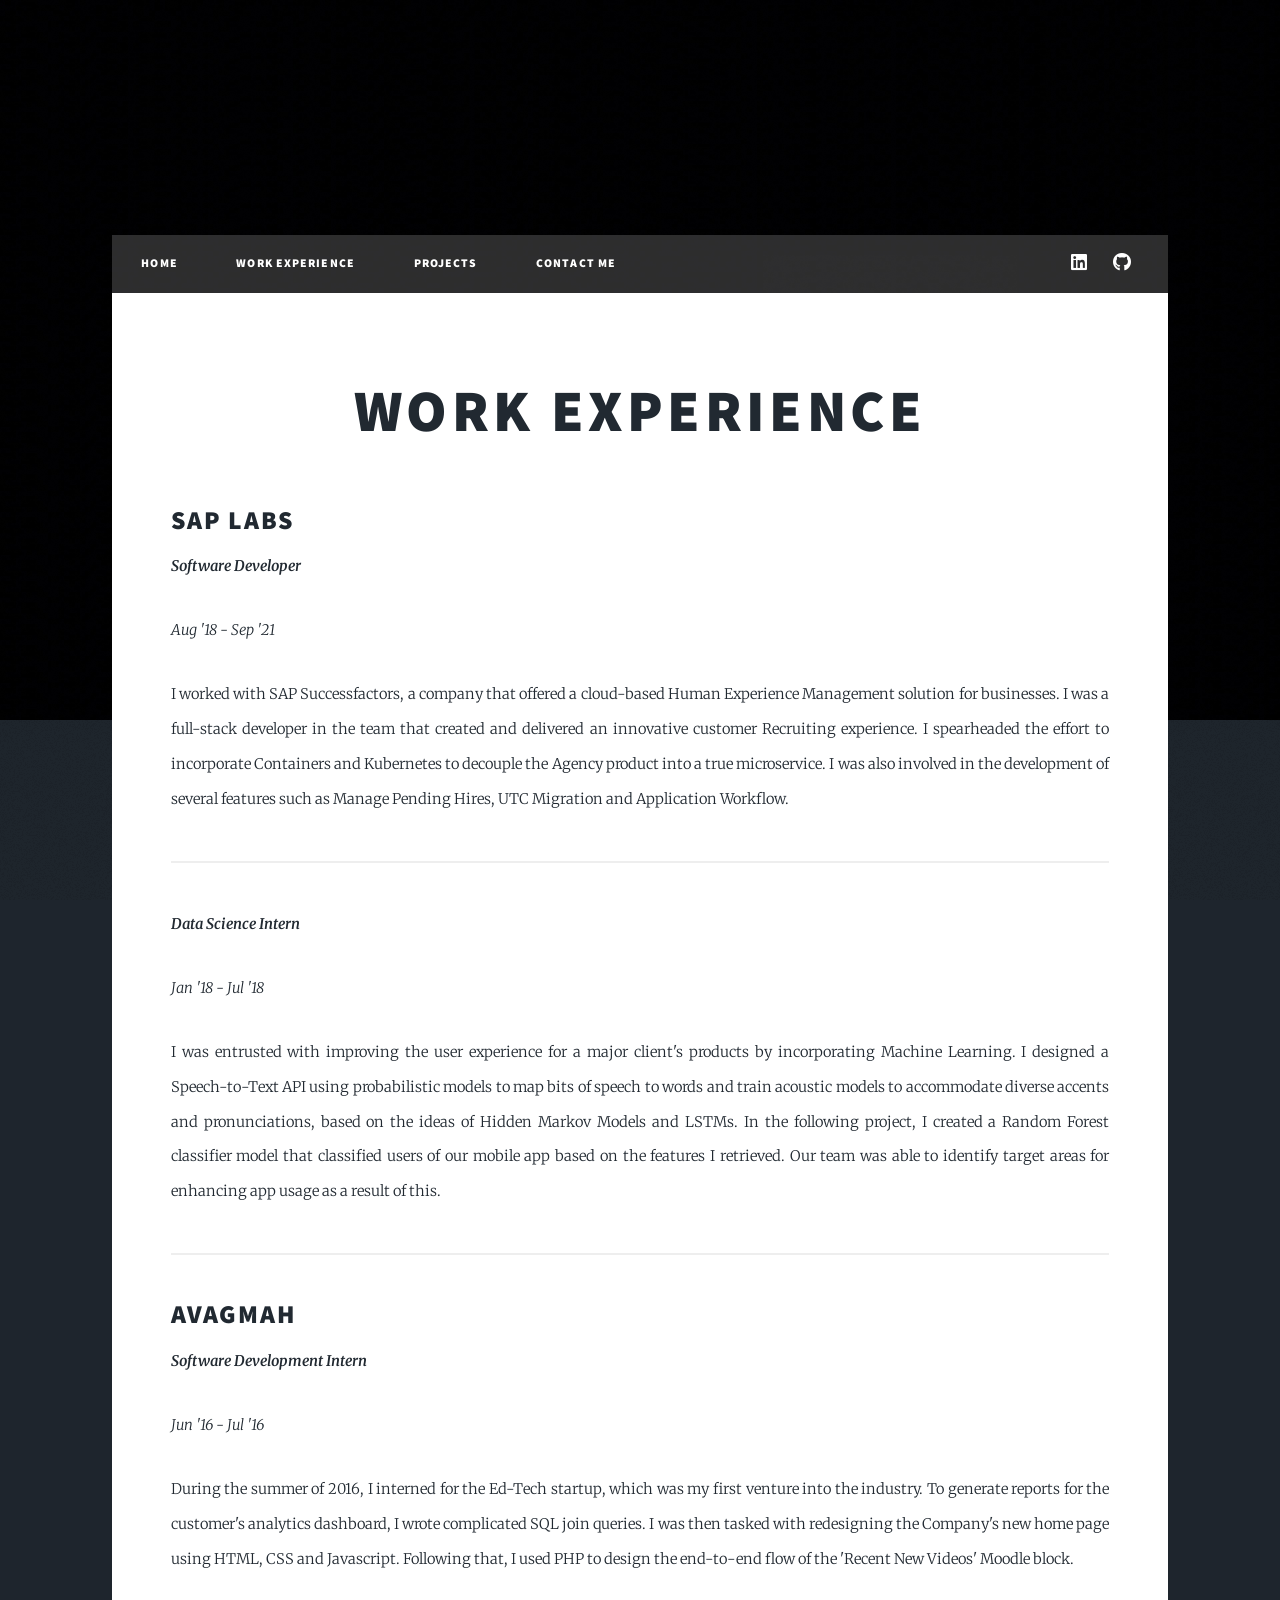
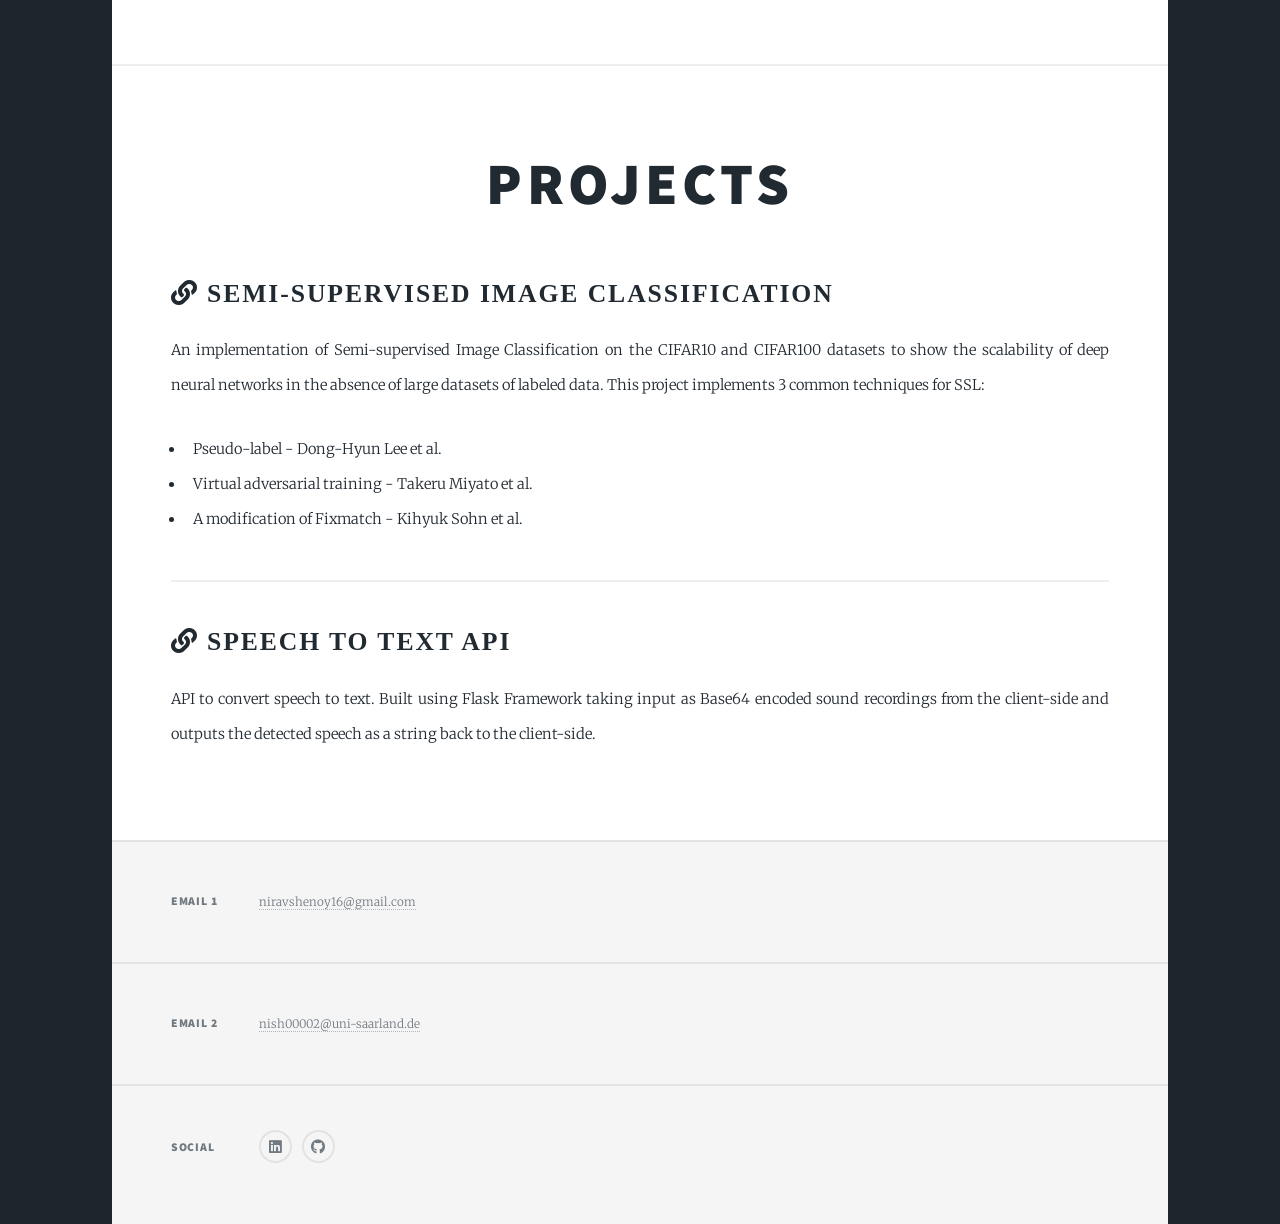
==== workandprojects.html @ 29767573 "Update workandprojects.html" ====
<!DOCTYPE HTML>
<!--
	Massively by HTML5 UP
	html5up.net | @ajlkn
	Free for personal and commercial use under the CCA 3.0 license (html5up.net/license)
-->
<html>
	<head>
		<title>Nirav Shenoy - My Projects</title>
		<meta charset="utf-8" />
		<meta name="viewport" content="width=device-width, initial-scale=1, user-scalable=no" />
		<link rel="stylesheet" href="assets/css/main.css" />
		<noscript><link rel="stylesheet" href="assets/css/noscript.css" /></noscript>
	</head>
	<body class="is-preload">

		<!-- Wrapper -->
		<div id="wrapper" class="fade-in">

			<!-- Header -->
				<header id="header">
					<!-- <a href="index.html" class="logo"></a> -->
				</header>

			<!-- Nav -->
				<nav id="nav">
					<ul class="links">
						<li><a href="index.html">Home</a></li>
						<li><a href="#workex" class="scrolly">Work Experience</a></li>
						<li><a href="#projects" class="scrolly">Projects</a></li>
						<li><a href="#footer" class="scrolly">Contact Me</a></li>
					</ul>
					<ul class="icons">
						<li><a href="https://www.linkedin.com/in/niravshenoy" class="icon brands fa-linkedin"><span class="label">Instagram</span></a></li>
						<li><a href="https://github.com/niravShenoy" class="icon brands fa-github"><span class="label">GitHub</span></a></li>
					</ul>
				</nav>

				<!-- Main -->
				<div id="main">

					<!-- Featured Post -->
						<article class="post" id="workex">
							<header class="major">
								<h1>Work Experience</h1>
							</header>
							<header>
								<h2><a href="https://www.sap.com/about.html" class="scrolly">SAP Labs</a></h2>
								<p><b>Software Developer</b></p>
								<p>Aug '18 - Sep '21</p>
							</header>
							<p>I worked with SAP Successfactors, a company that offered a cloud-based Human Experience Management solution for businesses. 
								I was a full-stack developer in the team that created and delivered an innovative customer Recruiting experience. 
								I spearheaded the effort to incorporate Containers and Kubernetes to decouple the Agency product into a true microservice. 
								I was also involved in the development of several features such as Manage Pending Hires, UTC Migration and Application Workflow.
							</p>
							<hr/>
							<header>
								<!-- <h2>SAP Labs</h2> -->
								<p><b>Data Science Intern</b></p>
								<p>Jan '18 - Jul '18</p>
							</header>
							<p>I was entrusted with improving the user experience for a major client's products by incorporating Machine Learning. 
								I designed a Speech-to-Text API using probabilistic models to map bits of speech to words and train acoustic models to accommodate diverse accents and pronunciations, based on the ideas of Hidden Markov Models and LSTMs. 
								In the following project, I created a Random Forest classifier model that classified users of our mobile app based on the features I retrieved. 
								Our team was able to identify target areas for enhancing app usage as a result of this.</p>
							<hr/>
							<header>
								<h2>Avagmah</h2>
								<p><b>Software Development Intern</b></p>
								<p>Jun '16 - Jul '16</p>
							</header>
							<p>During the summer of 2016, I interned for the Ed-Tech startup, which was my first venture into the industry. 
								To generate reports for the customer's analytics dashboard, I wrote complicated SQL join queries. 
								I was then tasked with redesigning the Company's new home page using HTML, CSS and Javascript. 
								Following that, I used PHP to design the end-to-end flow of the 'Recent New Videos' Moodle block.</p>
						</article>

					<!-- Posts -->
						<section class="post" id="projects">
							<article>
								<header class="major">
									<h1>Projects</h1>
								</header>
								<h2><a href="https://github.com/niravShenoy/classification-cifar" class="scrolly fas fa-link"> Semi-Supervised Image Classification</a></h2>
									<p>An implementation of Semi-supervised Image Classification on the CIFAR10 and CIFAR100 datasets to show the scalability of deep neural networks in the absence of large datasets of labeled data.
										This project implements 3 common techniques for SSL:
										<ul class="links">
											<li>Pseudo-label - Dong-Hyun Lee et al.</li>
											<li>Virtual adversarial training - Takeru Miyato et al.</li>
											<li>A modification of Fixmatch - Kihyuk Sohn et al.</li>
										</ul>
									</p>
								<hr />
								<h2><a href="https://github.com/niravShenoy/Speech-To-Text" class="scrolly fas fa-link"> Speech To Text API</a></h2>
								<p>API to convert speech to text. 
									Built using Flask Framework taking input as Base64 encoded sound recordings from the client-side and outputs the detected speech as a string back to the client-side.
								</p>
						</section>

				</div>

				<!-- Footer -->
					<footer id="footer">
						<section class="split contact">
							<div id="social"></div>
							<section>
								<h3>Email 1</h3>
								<p><a href="#">niravshenoy16@gmail.com</a></p>
							</section>
							<section>
								<h3>Email 2</h3>
								<p><a href="#">nish00002@uni-saarland.de</a></p>								
							</section>
							<section>
								<h3>Social</h3>
								<ul class="icons alt">
									<li><a href="https://www.linkedin.com/in/niravshenoy" class="icon brands alt fa-linkedin"><span class="label">Instagram</span></a></li>
									<li><a href="https://github.com/niravShenoy" class="icon brands alt fa-github"><span class="label">GitHub</span></a></li>
								</ul>
							</section>
						</section>
					</footer>

		</div>

		<!-- Scripts -->
			<script src="assets/js/jquery.min.js"></script>
			<script src="assets/js/jquery.scrollex.min.js"></script>
			<script src="assets/js/jquery.scrolly.min.js"></script>
			<script src="assets/js/browser.min.js"></script>
			<script src="assets/js/breakpoints.min.js"></script>
			<script src="assets/js/util.js"></script>
			<script src="assets/js/main.js"></script>

	</body>
</html>
---- assets/css/main.css ----
@import url(fontawesome-all.min.css);
@import url("https://fonts.googleapis.com/css?family=Merriweather:300,700,300italic,700italic|Source+Sans+Pro:900");

/*
	Massively by HTML5 UP
	html5up.net | @ajlkn
	Free for personal and commercial use under the CCA 3.0 license (html5up.net/license)
*/

html, body, div, span, applet, object,
iframe, h1, h2, h3, h4, h5, h6, p, blockquote,
pre, a, abbr, acronym, address, big, cite,
code, del, dfn, em, img, ins, kbd, q, s, samp,
small, strike, strong, sub, sup, tt, var, b,
u, i, center, dl, dt, dd, ol, ul, li, fieldset,
form, label, legend, table, caption, tbody,
tfoot, thead, tr, th, td, article, aside,
canvas, details, embed, figure, figcaption,
footer, header, hgroup, menu, nav, output, ruby,
section, summary, time, mark, audio, video {
	margin: 0;
	padding: 0;
	border: 0;
	font-size: 100%;
	font: inherit;
	vertical-align: baseline;}

article, aside, details, figcaption, figure,
footer, header, hgroup, menu, nav, section {
	display: block;}

body {
	line-height: 1;
}

ol, ul {
	list-style: none;
}

blockquote, q {
	quotes: none;
}

	blockquote:before, blockquote:after, q:before, q:after {
		content: '';
		content: none;
	}

table {
	border-collapse: collapse;
	border-spacing: 0;
}

body {
	-webkit-text-size-adjust: none;
}

mark {
	background-color: transparent;
	color: inherit;
}

input::-moz-focus-inner {
	border: 0;
	padding: 0;
}

input, select, textarea {
	-moz-appearance: none;
	-webkit-appearance: none;
	-ms-appearance: none;
	appearance: none;
}

/* Basic */

	@-ms-viewport {
		width: device-width;
	}

	body {
		-ms-overflow-style: scrollbar;
	}

	@media screen and (max-width: 480px) {

		html, body {
			min-width: 320px;
		}

	}

	html {
		box-sizing: border-box;
	}

	*, *:before, *:after {
		box-sizing: inherit;
	}

	body {
		background-color: #1e252d;
	}

		body.is-preload *, body.is-preload *:before, body.is-preload *:after {
			-moz-animation: none !important;
			-webkit-animation: none !important;
			-ms-animation: none !important;
			animation: none !important;
			-moz-transition: none !important;
			-webkit-transition: none !important;
			-ms-transition: none !important;
			transition: none !important;
		}

/* Type */

	html {
		font-size: 16pt;
	}

		@media screen and (max-width: 1680px) {

			html {
				font-size: 12pt;
			}

		}

		@media screen and (max-width: 1280px) {

			html {
				font-size: 11pt;
			}

		}

		@media screen and (max-width: 360px) {

			html {
				font-size: 10pt;
			}

		}

	body {
		color: #212931;
	}

	body, input, select, textarea {
		font-family: "Merriweather", Georgia, serif;
		font-weight: 300;
		font-size: 1rem;
		line-height: 2.375;
	}

	a {
		-moz-transition: color 0.2s ease-in-out, background-color 0.2s ease-in-out, border-color 0.2s ease-in-out, box-shadow 0.2s ease-in-out;
		-webkit-transition: color 0.2s ease-in-out, background-color 0.2s ease-in-out, border-color 0.2s ease-in-out, box-shadow 0.2s ease-in-out;
		-ms-transition: color 0.2s ease-in-out, background-color 0.2s ease-in-out, border-color 0.2s ease-in-out, box-shadow 0.2s ease-in-out;
		transition: color 0.2s ease-in-out, background-color 0.2s ease-in-out, border-color 0.2s ease-in-out, box-shadow 0.2s ease-in-out;
		border-bottom: dotted 1px;
		text-decoration: none;
	}

		a:hover {
			border-bottom-color: transparent;
		}

	strong, b {
		font-weight: 600;
	}

	em, i {
		font-style: italic;
	}

	p {
		text-align: justify;
		margin: 0 0 2rem 0;
	}

	h1, h2, h3, h4, h5, h6 {
		font-family: "Source Sans Pro", Helvetica, sans-serif;
		font-weight: 900;
		line-height: 1.5;
		letter-spacing: 0.075em;
		text-transform: uppercase;
		margin: 0 0 1rem 0;
	}

		h1 a, h2 a, h3 a, h4 a, h5 a, h6 a {
			border-bottom: 0;
			color: inherit;
			text-decoration: none;
		}

	h1 {
		font-size: 4rem;
		line-height: 1.1;
		margin: 0 0 2rem 0;
	}

	h2 {
		font-size: 1.75rem;
		line-height: 1.3;
		margin: 0 0 1.5rem 0;
	}

	h3 {
		font-size: 1.25rem;
		margin: 0 0 1.5rem 0;
	}

	h4 {
		font-size: 1rem;
	}

	h5 {
		font-size: 0.9rem;
	}

	h6 {
		font-size: 0.8rem;
	}

	sub {
		font-size: 0.8rem;
		position: relative;
		top: 0.5rem;
	}

	sup {
		font-size: 0.8rem;
		position: relative;
		top: -0.5rem;
	}

	blockquote {
		border-left: solid 4px;
		font-style: italic;
		margin: 0 0 2rem 0;
		padding: 0.5rem 0 0.5rem 2rem;
	}

	code {
		border: solid 2px;
		font-family: "Courier New", monospace;
		font-size: 0.9rem;
		margin: 0 0.25rem;
		padding: 0.25rem 0.65rem;
	}

	pre {
		-webkit-overflow-scrolling: touch;
		font-family: "Courier New", monospace;
		font-size: 0.9rem;
		margin: 0 0 2rem 0;
	}

		pre code {
			display: block;
			line-height: 1.75;
			padding: 1rem 1.5rem;
			overflow-x: auto;
		}

	hr {
		border: 0;
		border-bottom: solid 2px;
		margin: 3rem 0;
	}

		hr.major {
			margin: 5rem 0;
		}

	.align-left {
		text-align: left;
	}

	.align-center {
		text-align: center;
	}

	.align-right {
		text-align: right;
	}

	input, select, textarea {
		color: #212931;
	}

	a {
		color: #212931;
		border-bottom-color: rgba(33, 41, 49, 0.5);
	}

		a:hover {
			border-bottom-color: transparent;
			color: #18bfef !important;
		}

	strong, b {
		color: #212931;
	}

	h1, h2, h3, h4, h5, h6 {
		color: #212931;
	}

	blockquote {
		border-left-color: #eeeeee;
	}

	code {
		background: rgba(220, 220, 220, 0.25);
		border-color: #eeeeee;
	}

	hr {
		border-bottom-color: #eeeeee;
	}

/* Row */

	.row {
		display: flex;
		flex-wrap: wrap;
		box-sizing: border-box;
		align-items: stretch;
	}

		.row > * {
			box-sizing: border-box;
		}

		.row.gtr-uniform > * > :last-child {
			margin-bottom: 0;
		}

		.row.aln-left {
			justify-content: flex-start;
		}

		.row.aln-center {
			justify-content: center;
		}

		.row.aln-right {
			justify-content: flex-end;
		}

		.row.aln-top {
			align-items: flex-start;
		}

		.row.aln-middle {
			align-items: center;
		}

		.row.aln-bottom {
			align-items: flex-end;
		}

		.row > .imp {
			order: -1;
		}

		.row > .col-1 {
			width: 8.33333%;
		}

		.row > .off-1 {
			margin-left: 8.33333%;
		}

		.row > .col-2 {
			width: 16.66667%;
		}

		.row > .off-2 {
			margin-left: 16.66667%;
		}

		.row > .col-3 {
			width: 25%;
		}

		.row > .off-3 {
			margin-left: 25%;
		}

		.row > .col-4 {
			width: 33.33333%;
		}

		.row > .off-4 {
			margin-left: 33.33333%;
		}

		.row > .col-5 {
			width: 41.66667%;
		}

		.row > .off-5 {
			margin-left: 41.66667%;
		}

		.row > .col-6 {
			width: 50%;
		}

		.row > .off-6 {
			margin-left: 50%;
		}

		.row > .col-7 {
			width: 58.33333%;
		}

		.row > .off-7 {
			margin-left: 58.33333%;
		}

		.row > .col-8 {
			width: 66.66667%;
		}

		.row > .off-8 {
			margin-left: 66.66667%;
		}

		.row > .col-9 {
			width: 75%;
		}

		.row > .off-9 {
			margin-left: 75%;
		}

		.row > .col-10 {
			width: 83.33333%;
		}

		.row > .off-10 {
			margin-left: 83.33333%;
		}

		.row > .col-11 {
			width: 91.66667%;
		}

		.row > .off-11 {
			margin-left: 91.66667%;
		}

		.row > .col-12 {
			width: 100%;
		}

		.row > .off-12 {
			margin-left: 100%;
		}

		.row.gtr-0 {
			margin-top: 0;
			margin-left: 0rem;
		}

			.row.gtr-0 > * {
				padding: 0 0 0 0rem;
			}

			.row.gtr-0.gtr-uniform {
				margin-top: 0rem;
			}

				.row.gtr-0.gtr-uniform > * {
					padding-top: 0rem;
				}

		.row.gtr-25 {
			margin-top: 0;
			margin-left: -0.375rem;
		}

			.row.gtr-25 > * {
				padding: 0 0 0 0.375rem;
			}

			.row.gtr-25.gtr-uniform {
				margin-top: -0.375rem;
			}

				.row.gtr-25.gtr-uniform > * {
					padding-top: 0.375rem;
				}

		.row.gtr-50 {
			margin-top: 0;
			margin-left: -0.75rem;
		}

			.row.gtr-50 > * {
				padding: 0 0 0 0.75rem;
			}

			.row.gtr-50.gtr-uniform {
				margin-top: -0.75rem;
			}

				.row.gtr-50.gtr-uniform > * {
					padding-top: 0.75rem;
				}

		.row {
			margin-top: 0;
			margin-left: -1.5rem;
		}

			.row > * {
				padding: 0 0 0 1.5rem;
			}

			.row.gtr-uniform {
				margin-top: -1.5rem;
			}

				.row.gtr-uniform > * {
					padding-top: 1.5rem;
				}

		.row.gtr-150 {
			margin-top: 0;
			margin-left: -2.25rem;
		}

			.row.gtr-150 > * {
				padding: 0 0 0 2.25rem;
			}

			.row.gtr-150.gtr-uniform {
				margin-top: -2.25rem;
			}

				.row.gtr-150.gtr-uniform > * {
					padding-top: 2.25rem;
				}

		.row.gtr-200 {
			margin-top: 0;
			margin-left: -3rem;
		}

			.row.gtr-200 > * {
				padding: 0 0 0 3rem;
			}

			.row.gtr-200.gtr-uniform {
				margin-top: -3rem;
			}

				.row.gtr-200.gtr-uniform > * {
					padding-top: 3rem;
				}

		@media screen and (max-width: 1680px) {

			.row {
				display: flex;
				flex-wrap: wrap;
				box-sizing: border-box;
				align-items: stretch;
			}

				.row > * {
					box-sizing: border-box;
				}

				.row.gtr-uniform > * > :last-child {
					margin-bottom: 0;
				}

				.row.aln-left {
					justify-content: flex-start;
				}

				.row.aln-center {
					justify-content: center;
				}

				.row.aln-right {
					justify-content: flex-end;
				}

				.row.aln-top {
					align-items: flex-start;
				}

				.row.aln-middle {
					align-items: center;
				}

				.row.aln-bottom {
					align-items: flex-end;
				}

				.row > .imp-xlarge {
					order: -1;
				}

				.row > .col-1-xlarge {
					width: 8.33333%;
				}

				.row > .off-1-xlarge {
					margin-left: 8.33333%;
				}

				.row > .col-2-xlarge {
					width: 16.66667%;
				}

				.row > .off-2-xlarge {
					margin-left: 16.66667%;
				}

				.row > .col-3-xlarge {
					width: 25%;
				}

				.row > .off-3-xlarge {
					margin-left: 25%;
				}

				.row > .col-4-xlarge {
					width: 33.33333%;
				}

				.row > .off-4-xlarge {
					margin-left: 33.33333%;
				}

				.row > .col-5-xlarge {
					width: 41.66667%;
				}

				.row > .off-5-xlarge {
					margin-left: 41.66667%;
				}

				.row > .col-6-xlarge {
					width: 50%;
				}

				.row > .off-6-xlarge {
					margin-left: 50%;
				}

				.row > .col-7-xlarge {
					width: 58.33333%;
				}

				.row > .off-7-xlarge {
					margin-left: 58.33333%;
				}

				.row > .col-8-xlarge {
					width: 66.66667%;
				}

				.row > .off-8-xlarge {
					margin-left: 66.66667%;
				}

				.row > .col-9-xlarge {
					width: 75%;
				}

				.row > .off-9-xlarge {
					margin-left: 75%;
				}

				.row > .col-10-xlarge {
					width: 83.33333%;
				}

				.row > .off-10-xlarge {
					margin-left: 83.33333%;
				}

				.row > .col-11-xlarge {
					width: 91.66667%;
				}

				.row > .off-11-xlarge {
					margin-left: 91.66667%;
				}

				.row > .col-12-xlarge {
					width: 100%;
				}

				.row > .off-12-xlarge {
					margin-left: 100%;
				}

				.row.gtr-0 {
					margin-top: 0;
					margin-left: 0rem;
				}

					.row.gtr-0 > * {
						padding: 0 0 0 0rem;
					}

					.row.gtr-0.gtr-uniform {
						margin-top: 0rem;
					}

						.row.gtr-0.gtr-uniform > * {
							padding-top: 0rem;
						}

				.row.gtr-25 {
					margin-top: 0;
					margin-left: -0.375rem;
				}

					.row.gtr-25 > * {
						padding: 0 0 0 0.375rem;
					}

					.row.gtr-25.gtr-uniform {
						margin-top: -0.375rem;
					}

						.row.gtr-25.gtr-uniform > * {
							padding-top: 0.375rem;
						}

				.row.gtr-50 {
					margin-top: 0;
					margin-left: -0.75rem;
				}

					.row.gtr-50 > * {
						padding: 0 0 0 0.75rem;
					}

					.row.gtr-50.gtr-uniform {
						margin-top: -0.75rem;
					}

						.row.gtr-50.gtr-uniform > * {
							padding-top: 0.75rem;
						}

				.row {
					margin-top: 0;
					margin-left: -1.5rem;
				}

					.row > * {
						padding: 0 0 0 1.5rem;
					}

					.row.gtr-uniform {
						margin-top: -1.5rem;
					}

						.row.gtr-uniform > * {
							padding-top: 1.5rem;
						}

				.row.gtr-150 {
					margin-top: 0;
					margin-left: -2.25rem;
				}

					.row.gtr-150 > * {
						padding: 0 0 0 2.25rem;
					}

					.row.gtr-150.gtr-uniform {
						margin-top: -2.25rem;
					}

						.row.gtr-150.gtr-uniform > * {
							padding-top: 2.25rem;
						}

				.row.gtr-200 {
					margin-top: 0;
					margin-left: -3rem;
				}

					.row.gtr-200 > * {
						padding: 0 0 0 3rem;
					}

					.row.gtr-200.gtr-uniform {
						margin-top: -3rem;
					}

						.row.gtr-200.gtr-uniform > * {
							padding-top: 3rem;
						}

		}

		@media screen and (max-width: 1280px) {

			.row {
				display: flex;
				flex-wrap: wrap;
				box-sizing: border-box;
				align-items: stretch;
			}

				.row > * {
					box-sizing: border-box;
				}

				.row.gtr-uniform > * > :last-child {
					margin-bottom: 0;
				}

				.row.aln-left {
					justify-content: flex-start;
				}

				.row.aln-center {
					justify-content: center;
				}

				.row.aln-right {
					justify-content: flex-end;
				}

				.row.aln-top {
					align-items: flex-start;
				}

				.row.aln-middle {
					align-items: center;
				}

				.row.aln-bottom {
					align-items: flex-end;
				}

				.row > .imp-large {
					order: -1;
				}

				.row > .col-1-large {
					width: 8.33333%;
				}

				.row > .off-1-large {
					margin-left: 8.33333%;
				}

				.row > .col-2-large {
					width: 16.66667%;
				}

				.row > .off-2-large {
					margin-left: 16.66667%;
				}

				.row > .col-3-large {
					width: 25%;
				}

				.row > .off-3-large {
					margin-left: 25%;
				}

				.row > .col-4-large {
					width: 33.33333%;
				}

				.row > .off-4-large {
					margin-left: 33.33333%;
				}

				.row > .col-5-large {
					width: 41.66667%;
				}

				.row > .off-5-large {
					margin-left: 41.66667%;
				}

				.row > .col-6-large {
					width: 50%;
				}

				.row > .off-6-large {
					margin-left: 50%;
				}

				.row > .col-7-large {
					width: 58.33333%;
				}

				.row > .off-7-large {
					margin-left: 58.33333%;
				}

				.row > .col-8-large {
					width: 66.66667%;
				}

				.row > .off-8-large {
					margin-left: 66.66667%;
				}

				.row > .col-9-large {
					width: 75%;
				}

				.row > .off-9-large {
					margin-left: 75%;
				}

				.row > .col-10-large {
					width: 83.33333%;
				}

				.row > .off-10-large {
					margin-left: 83.33333%;
				}

				.row > .col-11-large {
					width: 91.66667%;
				}

				.row > .off-11-large {
					margin-left: 91.66667%;
				}

				.row > .col-12-large {
					width: 100%;
				}

				.row > .off-12-large {
					margin-left: 100%;
				}

				.row.gtr-0 {
					margin-top: 0;
					margin-left: 0rem;
				}

					.row.gtr-0 > * {
						padding: 0 0 0 0rem;
					}

					.row.gtr-0.gtr-uniform {
						margin-top: 0rem;
					}

						.row.gtr-0.gtr-uniform > * {
							padding-top: 0rem;
						}

				.row.gtr-25 {
					margin-top: 0;
					margin-left: -0.375rem;
				}

					.row.gtr-25 > * {
						padding: 0 0 0 0.375rem;
					}

					.row.gtr-25.gtr-uniform {
						margin-top: -0.375rem;
					}

						.row.gtr-25.gtr-uniform > * {
							padding-top: 0.375rem;
						}

				.row.gtr-50 {
					margin-top: 0;
					margin-left: -0.75rem;
				}

					.row.gtr-50 > * {
						padding: 0 0 0 0.75rem;
					}

					.row.gtr-50.gtr-uniform {
						margin-top: -0.75rem;
					}

						.row.gtr-50.gtr-uniform > * {
							padding-top: 0.75rem;
						}

				.row {
					margin-top: 0;
					margin-left: -1.5rem;
				}

					.row > * {
						padding: 0 0 0 1.5rem;
					}

					.row.gtr-uniform {
						margin-top: -1.5rem;
					}

						.row.gtr-uniform > * {
							padding-top: 1.5rem;
						}

				.row.gtr-150 {
					margin-top: 0;
					margin-left: -2.25rem;
				}

					.row.gtr-150 > * {
						padding: 0 0 0 2.25rem;
					}

					.row.gtr-150.gtr-uniform {
						margin-top: -2.25rem;
					}

						.row.gtr-150.gtr-uniform > * {
							padding-top: 2.25rem;
						}

				.row.gtr-200 {
					margin-top: 0;
					margin-left: -3rem;
				}

					.row.gtr-200 > * {
						padding: 0 0 0 3rem;
					}

					.row.gtr-200.gtr-uniform {
						margin-top: -3rem;
					}

						.row.gtr-200.gtr-uniform > * {
							padding-top: 3rem;
						}

		}

		@media screen and (max-width: 980px) {

			.row {
				display: flex;
				flex-wrap: wrap;
				box-sizing: border-box;
				align-items: stretch;
			}

				.row > * {
					box-sizing: border-box;
				}

				.row.gtr-uniform > * > :last-child {
					margin-bottom: 0;
				}

				.row.aln-left {
					justify-content: flex-start;
				}

				.row.aln-center {
					justify-content: center;
				}

				.row.aln-right {
					justify-content: flex-end;
				}

				.row.aln-top {
					align-items: flex-start;
				}

				.row.aln-middle {
					align-items: center;
				}

				.row.aln-bottom {
					align-items: flex-end;
				}

				.row > .imp-medium {
					order: -1;
				}

				.row > .col-1-medium {
					width: 8.33333%;
				}

				.row > .off-1-medium {
					margin-left: 8.33333%;
				}

				.row > .col-2-medium {
					width: 16.66667%;
				}

				.row > .off-2-medium {
					margin-left: 16.66667%;
				}

				.row > .col-3-medium {
					width: 25%;
				}

				.row > .off-3-medium {
					margin-left: 25%;
				}

				.row > .col-4-medium {
					width: 33.33333%;
				}

				.row > .off-4-medium {
					margin-left: 33.33333%;
				}

				.row > .col-5-medium {
					width: 41.66667%;
				}

				.row > .off-5-medium {
					margin-left: 41.66667%;
				}

				.row > .col-6-medium {
					width: 50%;
				}

				.row > .off-6-medium {
					margin-left: 50%;
				}

				.row > .col-7-medium {
					width: 58.33333%;
				}

				.row > .off-7-medium {
					margin-left: 58.33333%;
				}

				.row > .col-8-medium {
					width: 66.66667%;
				}

				.row > .off-8-medium {
					margin-left: 66.66667%;
				}

				.row > .col-9-medium {
					width: 75%;
				}

				.row > .off-9-medium {
					margin-left: 75%;
				}

				.row > .col-10-medium {
					width: 83.33333%;
				}

				.row > .off-10-medium {
					margin-left: 83.33333%;
				}

				.row > .col-11-medium {
					width: 91.66667%;
				}

				.row > .off-11-medium {
					margin-left: 91.66667%;
				}

				.row > .col-12-medium {
					width: 100%;
				}

				.row > .off-12-medium {
					margin-left: 100%;
				}

				.row.gtr-0 {
					margin-top: 0;
					margin-left: 0rem;
				}

					.row.gtr-0 > * {
						padding: 0 0 0 0rem;
					}

					.row.gtr-0.gtr-uniform {
						margin-top: 0rem;
					}

						.row.gtr-0.gtr-uniform > * {
							padding-top: 0rem;
						}

				.row.gtr-25 {
					margin-top: 0;
					margin-left: -0.375rem;
				}

					.row.gtr-25 > * {
						padding: 0 0 0 0.375rem;
					}

					.row.gtr-25.gtr-uniform {
						margin-top: -0.375rem;
					}

						.row.gtr-25.gtr-uniform > * {
							padding-top: 0.375rem;
						}

				.row.gtr-50 {
					margin-top: 0;
					margin-left: -0.75rem;
				}

					.row.gtr-50 > * {
						padding: 0 0 0 0.75rem;
					}

					.row.gtr-50.gtr-uniform {
						margin-top: -0.75rem;
					}

						.row.gtr-50.gtr-uniform > * {
							padding-top: 0.75rem;
						}

				.row {
					margin-top: 0;
					margin-left: -1.5rem;
				}

					.row > * {
						padding: 0 0 0 1.5rem;
					}

					.row.gtr-uniform {
						margin-top: -1.5rem;
					}

						.row.gtr-uniform > * {
							padding-top: 1.5rem;
						}

				.row.gtr-150 {
					margin-top: 0;
					margin-left: -2.25rem;
				}

					.row.gtr-150 > * {
						padding: 0 0 0 2.25rem;
					}

					.row.gtr-150.gtr-uniform {
						margin-top: -2.25rem;
					}

						.row.gtr-150.gtr-uniform > * {
							padding-top: 2.25rem;
						}

				.row.gtr-200 {
					margin-top: 0;
					margin-left: -3rem;
				}

					.row.gtr-200 > * {
						padding: 0 0 0 3rem;
					}

					.row.gtr-200.gtr-uniform {
						margin-top: -3rem;
					}

						.row.gtr-200.gtr-uniform > * {
							padding-top: 3rem;
						}

		}

		@media screen and (max-width: 736px) {

			.row {
				display: flex;
				flex-wrap: wrap;
				box-sizing: border-box;
				align-items: stretch;
			}

				.row > * {
					box-sizing: border-box;
				}

				.row.gtr-uniform > * > :last-child {
					margin-bottom: 0;
				}

				.row.aln-left {
					justify-content: flex-start;
				}

				.row.aln-center {
					justify-content: center;
				}

				.row.aln-right {
					justify-content: flex-end;
				}

				.row.aln-top {
					align-items: flex-start;
				}

				.row.aln-middle {
					align-items: center;
				}

				.row.aln-bottom {
					align-items: flex-end;
				}

				.row > .imp-small {
					order: -1;
				}

				.row > .col-1-small {
					width: 8.33333%;
				}

				.row > .off-1-small {
					margin-left: 8.33333%;
				}

				.row > .col-2-small {
					width: 16.66667%;
				}

				.row > .off-2-small {
					margin-left: 16.66667%;
				}

				.row > .col-3-small {
					width: 25%;
				}

				.row > .off-3-small {
					margin-left: 25%;
				}

				.row > .col-4-small {
					width: 33.33333%;
				}

				.row > .off-4-small {
					margin-left: 33.33333%;
				}

				.row > .col-5-small {
					width: 41.66667%;
				}

				.row > .off-5-small {
					margin-left: 41.66667%;
				}

				.row > .col-6-small {
					width: 50%;
				}

				.row > .off-6-small {
					margin-left: 50%;
				}

				.row > .col-7-small {
					width: 58.33333%;
				}

				.row > .off-7-small {
					margin-left: 58.33333%;
				}

				.row > .col-8-small {
					width: 66.66667%;
				}

				.row > .off-8-small {
					margin-left: 66.66667%;
				}

				.row > .col-9-small {
					width: 75%;
				}

				.row > .off-9-small {
					margin-left: 75%;
				}

				.row > .col-10-small {
					width: 83.33333%;
				}

				.row > .off-10-small {
					margin-left: 83.33333%;
				}

				.row > .col-11-small {
					width: 91.66667%;
				}

				.row > .off-11-small {
					margin-left: 91.66667%;
				}

				.row > .col-12-small {
					width: 100%;
				}

				.row > .off-12-small {
					margin-left: 100%;
				}

				.row.gtr-0 {
					margin-top: 0;
					margin-left: 0rem;
				}

					.row.gtr-0 > * {
						padding: 0 0 0 0rem;
					}

					.row.gtr-0.gtr-uniform {
						margin-top: 0rem;
					}

						.row.gtr-0.gtr-uniform > * {
							padding-top: 0rem;
						}

				.row.gtr-25 {
					margin-top: 0;
					margin-left: -0.375rem;
				}

					.row.gtr-25 > * {
						padding: 0 0 0 0.375rem;
					}

					.row.gtr-25.gtr-uniform {
						margin-top: -0.375rem;
					}

						.row.gtr-25.gtr-uniform > * {
							padding-top: 0.375rem;
						}

				.row.gtr-50 {
					margin-top: 0;
					margin-left: -0.75rem;
				}

					.row.gtr-50 > * {
						padding: 0 0 0 0.75rem;
					}

					.row.gtr-50.gtr-uniform {
						margin-top: -0.75rem;
					}

						.row.gtr-50.gtr-uniform > * {
							padding-top: 0.75rem;
						}

				.row {
					margin-top: 0;
					margin-left: -1.5rem;
				}

					.row > * {
						padding: 0 0 0 1.5rem;
					}

					.row.gtr-uniform {
						margin-top: -1.5rem;
					}

						.row.gtr-uniform > * {
							padding-top: 1.5rem;
						}

				.row.gtr-150 {
					margin-top: 0;
					margin-left: -2.25rem;
				}

					.row.gtr-150 > * {
						padding: 0 0 0 2.25rem;
					}

					.row.gtr-150.gtr-uniform {
						margin-top: -2.25rem;
					}

						.row.gtr-150.gtr-uniform > * {
							padding-top: 2.25rem;
						}

				.row.gtr-200 {
					margin-top: 0;
					margin-left: -3rem;
				}

					.row.gtr-200 > * {
						padding: 0 0 0 3rem;
					}

					.row.gtr-200.gtr-uniform {
						margin-top: -3rem;
					}

						.row.gtr-200.gtr-uniform > * {
							padding-top: 3rem;
						}

		}

		@media screen and (max-width: 480px) {

			.row {
				display: flex;
				flex-wrap: wrap;
				box-sizing: border-box;
				align-items: stretch;
			}

				.row > * {
					box-sizing: border-box;
				}

				.row.gtr-uniform > * > :last-child {
					margin-bottom: 0;
				}

				.row.aln-left {
					justify-content: flex-start;
				}

				.row.aln-center {
					justify-content: center;
				}

				.row.aln-right {
					justify-content: flex-end;
				}

				.row.aln-top {
					align-items: flex-start;
				}

				.row.aln-middle {
					align-items: center;
				}

				.row.aln-bottom {
					align-items: flex-end;
				}

				.row > .imp-xsmall {
					order: -1;
				}

				.row > .col-1-xsmall {
					width: 8.33333%;
				}

				.row > .off-1-xsmall {
					margin-left: 8.33333%;
				}

				.row > .col-2-xsmall {
					width: 16.66667%;
				}

				.row > .off-2-xsmall {
					margin-left: 16.66667%;
				}

				.row > .col-3-xsmall {
					width: 25%;
				}

				.row > .off-3-xsmall {
					margin-left: 25%;
				}

				.row > .col-4-xsmall {
					width: 33.33333%;
				}

				.row > .off-4-xsmall {
					margin-left: 33.33333%;
				}

				.row > .col-5-xsmall {
					width: 41.66667%;
				}

				.row > .off-5-xsmall {
					margin-left: 41.66667%;
				}

				.row > .col-6-xsmall {
					width: 50%;
				}

				.row > .off-6-xsmall {
					margin-left: 50%;
				}

				.row > .col-7-xsmall {
					width: 58.33333%;
				}

				.row > .off-7-xsmall {
					margin-left: 58.33333%;
				}

				.row > .col-8-xsmall {
					width: 66.66667%;
				}

				.row > .off-8-xsmall {
					margin-left: 66.66667%;
				}

				.row > .col-9-xsmall {
					width: 75%;
				}

				.row > .off-9-xsmall {
					margin-left: 75%;
				}

				.row > .col-10-xsmall {
					width: 83.33333%;
				}

				.row > .off-10-xsmall {
					margin-left: 83.33333%;
				}

				.row > .col-11-xsmall {
					width: 91.66667%;
				}

				.row > .off-11-xsmall {
					margin-left: 91.66667%;
				}

				.row > .col-12-xsmall {
					width: 100%;
				}

				.row > .off-12-xsmall {
					margin-left: 100%;
				}

				.row.gtr-0 {
					margin-top: 0;
					margin-left: 0rem;
				}

					.row.gtr-0 > * {
						padding: 0 0 0 0rem;
					}

					.row.gtr-0.gtr-uniform {
						margin-top: 0rem;
					}

						.row.gtr-0.gtr-uniform > * {
							padding-top: 0rem;
						}

				.row.gtr-25 {
					margin-top: 0;
					margin-left: -0.375rem;
				}

					.row.gtr-25 > * {
						padding: 0 0 0 0.375rem;
					}

					.row.gtr-25.gtr-uniform {
						margin-top: -0.375rem;
					}

						.row.gtr-25.gtr-uniform > * {
							padding-top: 0.375rem;
						}

				.row.gtr-50 {
					margin-top: 0;
					margin-left: -0.75rem;
				}

					.row.gtr-50 > * {
						padding: 0 0 0 0.75rem;
					}

					.row.gtr-50.gtr-uniform {
						margin-top: -0.75rem;
					}

						.row.gtr-50.gtr-uniform > * {
							padding-top: 0.75rem;
						}

				.row {
					margin-top: 0;
					margin-left: -1.5rem;
				}

					.row > * {
						padding: 0 0 0 1.5rem;
					}

					.row.gtr-uniform {
						margin-top: -1.5rem;
					}

						.row.gtr-uniform > * {
							padding-top: 1.5rem;
						}

				.row.gtr-150 {
					margin-top: 0;
					margin-left: -2.25rem;
				}

					.row.gtr-150 > * {
						padding: 0 0 0 2.25rem;
					}

					.row.gtr-150.gtr-uniform {
						margin-top: -2.25rem;
					}

						.row.gtr-150.gtr-uniform > * {
							padding-top: 2.25rem;
						}

				.row.gtr-200 {
					margin-top: 0;
					margin-left: -3rem;
				}

					.row.gtr-200 > * {
						padding: 0 0 0 3rem;
					}

					.row.gtr-200.gtr-uniform {
						margin-top: -3rem;
					}

						.row.gtr-200.gtr-uniform > * {
							padding-top: 3rem;
						}

		}

		@media screen and (max-width: 360px) {

			.row {
				display: flex;
				flex-wrap: wrap;
				box-sizing: border-box;
				align-items: stretch;
			}

				.row > * {
					box-sizing: border-box;
				}

				.row.gtr-uniform > * > :last-child {
					margin-bottom: 0;
				}

				.row.aln-left {
					justify-content: flex-start;
				}

				.row.aln-center {
					justify-content: center;
				}

				.row.aln-right {
					justify-content: flex-end;
				}

				.row.aln-top {
					align-items: flex-start;
				}

				.row.aln-middle {
					align-items: center;
				}

				.row.aln-bottom {
					align-items: flex-end;
				}

				.row > .imp-xxsmall {
					order: -1;
				}

				.row > .col-1-xxsmall {
					width: 8.33333%;
				}

				.row > .off-1-xxsmall {
					margin-left: 8.33333%;
				}

				.row > .col-2-xxsmall {
					width: 16.66667%;
				}

				.row > .off-2-xxsmall {
					margin-left: 16.66667%;
				}

				.row > .col-3-xxsmall {
					width: 25%;
				}

				.row > .off-3-xxsmall {
					margin-left: 25%;
				}

				.row > .col-4-xxsmall {
					width: 33.33333%;
				}

				.row > .off-4-xxsmall {
					margin-left: 33.33333%;
				}

				.row > .col-5-xxsmall {
					width: 41.66667%;
				}

				.row > .off-5-xxsmall {
					margin-left: 41.66667%;
				}

				.row > .col-6-xxsmall {
					width: 50%;
				}

				.row > .off-6-xxsmall {
					margin-left: 50%;
				}

				.row > .col-7-xxsmall {
					width: 58.33333%;
				}

				.row > .off-7-xxsmall {
					margin-left: 58.33333%;
				}

				.row > .col-8-xxsmall {
					width: 66.66667%;
				}

				.row > .off-8-xxsmall {
					margin-left: 66.66667%;
				}

				.row > .col-9-xxsmall {
					width: 75%;
				}

				.row > .off-9-xxsmall {
					margin-left: 75%;
				}

				.row > .col-10-xxsmall {
					width: 83.33333%;
				}

				.row > .off-10-xxsmall {
					margin-left: 83.33333%;
				}

				.row > .col-11-xxsmall {
					width: 91.66667%;
				}

				.row > .off-11-xxsmall {
					margin-left: 91.66667%;
				}

				.row > .col-12-xxsmall {
					width: 100%;
				}

				.row > .off-12-xxsmall {
					margin-left: 100%;
				}

				.row.gtr-0 {
					margin-top: 0;
					margin-left: 0rem;
				}

					.row.gtr-0 > * {
						padding: 0 0 0 0rem;
					}

					.row.gtr-0.gtr-uniform {
						margin-top: 0rem;
					}

						.row.gtr-0.gtr-uniform > * {
							padding-top: 0rem;
						}

				.row.gtr-25 {
					margin-top: 0;
					margin-left: -0.375rem;
				}

					.row.gtr-25 > * {
						padding: 0 0 0 0.375rem;
					}

					.row.gtr-25.gtr-uniform {
						margin-top: -0.375rem;
					}

						.row.gtr-25.gtr-uniform > * {
							padding-top: 0.375rem;
						}

				.row.gtr-50 {
					margin-top: 0;
					margin-left: -0.75rem;
				}

					.row.gtr-50 > * {
						padding: 0 0 0 0.75rem;
					}

					.row.gtr-50.gtr-uniform {
						margin-top: -0.75rem;
					}

						.row.gtr-50.gtr-uniform > * {
							padding-top: 0.75rem;
						}

				.row {
					margin-top: 0;
					margin-left: -1.5rem;
				}

					.row > * {
						padding: 0 0 0 1.5rem;
					}

					.row.gtr-uniform {
						margin-top: -1.5rem;
					}

						.row.gtr-uniform > * {
							padding-top: 1.5rem;
						}

				.row.gtr-150 {
					margin-top: 0;
					margin-left: -2.25rem;
				}

					.row.gtr-150 > * {
						padding: 0 0 0 2.25rem;
					}

					.row.gtr-150.gtr-uniform {
						margin-top: -2.25rem;
					}

						.row.gtr-150.gtr-uniform > * {
							padding-top: 2.25rem;
						}

				.row.gtr-200 {
					margin-top: 0;
					margin-left: -3rem;
				}

					.row.gtr-200 > * {
						padding: 0 0 0 3rem;
					}

					.row.gtr-200.gtr-uniform {
						margin-top: -3rem;
					}

						.row.gtr-200.gtr-uniform > * {
							padding-top: 3rem;
						}

		}

/* Box */

	.box {
		border: solid 2px;
		margin-bottom: 2rem;
		padding: 1.5rem;
	}

		.box > :last-child,
		.box > :last-child > :last-child,
		.box > :last-child > :last-child > :last-child {
			margin-bottom: 0;
		}

		.box.alt {
			border: 0;
			border-radius: 0;
			padding: 0;
		}

	.box {
		border-color: #eeeeee;
	}

/* Button */

	input[type="submit"],
	input[type="reset"],
	input[type="button"],
	button,
	.button {
		-moz-appearance: none;
		-webkit-appearance: none;
		-ms-appearance: none;
		appearance: none;
		-moz-transition: background-color 0.2s ease-in-out, box-shadow 0.2s ease-in-out, color 0.2s ease-in-out;
		-webkit-transition: background-color 0.2s ease-in-out, box-shadow 0.2s ease-in-out, color 0.2s ease-in-out;
		-ms-transition: background-color 0.2s ease-in-out, box-shadow 0.2s ease-in-out, color 0.2s ease-in-out;
		transition: background-color 0.2s ease-in-out, box-shadow 0.2s ease-in-out, color 0.2s ease-in-out;
		border: 0;
		border-radius: 0;
		cursor: pointer;
		display: inline-block;
		font-family: "Source Sans Pro", Helvetica, sans-serif;
		font-size: 0.8rem;
		font-weight: 900;
		letter-spacing: 0.075em;
		height: 3rem;
		line-height: 3rem;
		padding: 0 2rem;
		text-align: center;
		text-decoration: none;
		text-transform: uppercase;
		white-space: nowrap;
	}

		input[type="submit"].icon:before,
		input[type="reset"].icon:before,
		input[type="button"].icon:before,
		button.icon:before,
		.button.icon:before {
			margin-right: 0.5rem;
		}

		input[type="submit"].icon.solo,
		input[type="reset"].icon.solo,
		input[type="button"].icon.solo,
		button.icon.solo,
		.button.icon.solo {
			position: relative;
			width: 4rem;
			height: 4rem;
			line-height: 4rem;
			border-radius: 4rem;
			text-indent: 4rem;
			overflow: hidden;
			padding: 0;
			white-space: nowrap;
		}

			input[type="submit"].icon.solo:before,
			input[type="reset"].icon.solo:before,
			input[type="button"].icon.solo:before,
			button.icon.solo:before,
			.button.icon.solo:before {
				position: absolute;
				display: block;
				top: 0;
				left: 0;
				width: inherit;
				height: inherit;
				line-height: inherit;
				font-size: 1.25rem;
				margin-right: 0;
				text-align: center;
				text-indent: 0;
			}

		input[type="submit"].fit,
		input[type="reset"].fit,
		input[type="button"].fit,
		button.fit,
		.button.fit {
			width: 100%;
		}

		input[type="submit"].small,
		input[type="reset"].small,
		input[type="button"].small,
		button.small,
		.button.small {
			font-size: 0.7rem;
			height: 2.5rem;
			line-height: 2.5rem;
			padding: 0 1.5rem;
		}

		input[type="submit"].large,
		input[type="reset"].large,
		input[type="button"].large,
		button.large,
		.button.large {
			font-size: 0.9rem;
			height: 3.5rem;
			line-height: 3.5rem;
			padding: 0 2.75rem;
		}

		@media screen and (max-width: 980px) {

			input[type="submit"],
			input[type="reset"],
			input[type="button"],
			button,
			.button {
				font-size: 0.9rem;
				height: 3.25rem;
				line-height: 3.25rem;
			}

				input[type="submit"].large,
				input[type="reset"].large,
				input[type="button"].large,
				button.large,
				.button.large {
					font-size: 1rem;
					height: 3.75rem;
					line-height: 3.75rem;
				}

		}

		input[type="submit"].disabled, input[type="submit"]:disabled,
		input[type="reset"].disabled,
		input[type="reset"]:disabled,
		input[type="button"].disabled,
		input[type="button"]:disabled,
		button.disabled,
		button:disabled,
		.button.disabled,
		.button:disabled {
			pointer-events: none;
			opacity: 0.25;
		}

	input[type="submit"],
	input[type="reset"],
	input[type="button"],
	button,
	.button {
		background-color: transparent;
		box-shadow: inset 0 0 0 2px #212931;
		color: #212931 !important;
	}

		input[type="submit"]:hover,
		input[type="reset"]:hover,
		input[type="button"]:hover,
		button:hover,
		.button:hover {
			box-shadow: inset 0 0 0 2px #18bfef;
			color: #18bfef !important;
		}

		input[type="submit"].primary,
		input[type="reset"].primary,
		input[type="button"].primary,
		button.primary,
		.button.primary {
			background-color: #212931;
			box-shadow: none;
			color: #ffffff !important;
		}

			input[type="submit"].primary:hover,
			input[type="reset"].primary:hover,
			input[type="button"].primary:hover,
			button.primary:hover,
			.button.primary:hover {
				background-color: #18bfef;
			}

/* Form */

	form {
		margin: 0 0 2rem 0;
	}

		form > :last-child {
			margin-bottom: 0;
		}

		form > .fields {
			display: -moz-flex;
			display: -webkit-flex;
			display: -ms-flex;
			display: flex;
			-moz-flex-wrap: wrap;
			-webkit-flex-wrap: wrap;
			-ms-flex-wrap: wrap;
			flex-wrap: wrap;
			width: calc(100% + 3rem);
			margin: -1.5rem 0 2rem -1.5rem;
		}

			form > .fields > .field {
				-moz-flex-grow: 0;
				-webkit-flex-grow: 0;
				-ms-flex-grow: 0;
				flex-grow: 0;
				-moz-flex-shrink: 0;
				-webkit-flex-shrink: 0;
				-ms-flex-shrink: 0;
				flex-shrink: 0;
				padding: 1.5rem 0 0 1.5rem;
				width: calc(100% - 1.5rem);
			}

				form > .fields > .field.half {
					width: calc(50% - 0.75rem);
				}

				form > .fields > .field.third {
					width: calc(100%/3 - 0.5rem);
				}

				form > .fields > .field.quarter {
					width: calc(25% - 0.375rem);
				}

		@media screen and (max-width: 480px) {

			form > .fields {
				width: calc(100% + 3rem);
				margin: -1.5rem 0 2rem -1.5rem;
			}

				form > .fields > .field {
					padding: 1.5rem 0 0 1.5rem;
					width: calc(100% - 1.5rem);
				}

					form > .fields > .field.half {
						width: calc(100% - 1.5rem);
					}

					form > .fields > .field.third {
						width: calc(100% - 1.5rem);
					}

					form > .fields > .field.quarter {
						width: calc(100% - 1.5rem);
					}

		}

	label {
		display: block;
		font-family: "Source Sans Pro", Helvetica, sans-serif;
		font-weight: 900;
		line-height: 1.5;
		letter-spacing: 0.075em;
		font-size: 0.8rem;
		text-transform: uppercase;
		margin: 0 0 0.75rem 0;
	}

		@media screen and (max-width: 980px) {

			label {
				font-size: 0.9rem;
			}

		}

	input[type="text"],
	input[type="password"],
	input[type="email"],
	select,
	textarea {
		-moz-appearance: none;
		-webkit-appearance: none;
		-ms-appearance: none;
		appearance: none;
		background: transparent;
		border-radius: 0;
		border: solid 2px;
		color: inherit;
		display: block;
		outline: 0;
		padding: 0 1rem;
		text-decoration: none;
		width: 100%;
	}

		input[type="text"]:invalid,
		input[type="password"]:invalid,
		input[type="email"]:invalid,
		select:invalid,
		textarea:invalid {
			box-shadow: none;
		}

	select {
		background-size: 1.25rem;
		background-repeat: no-repeat;
		background-position: calc(100% - 1rem) center;
		height: 3rem;
		padding-right: 3rem;
		text-overflow: ellipsis;
	}

		select:focus::-ms-value {
			background-color: transparent;
		}

		select::-ms-expand {
			display: none;
		}

	input[type="text"],
	input[type="password"],
	input[type="email"],
	select {
		height: 3rem;
	}

	textarea {
		padding: 0.75rem 1rem;
	}

	input[type="checkbox"],
	input[type="radio"] {
		-moz-appearance: none;
		-webkit-appearance: none;
		-ms-appearance: none;
		appearance: none;
		display: block;
		float: left;
		margin-right: -2rem;
		opacity: 0;
		width: 1rem;
		z-index: -1;
	}

		input[type="checkbox"] + label,
		input[type="radio"] + label {
			text-decoration: none;
			cursor: pointer;
			display: inline-block;
			font-size: 1rem;
			letter-spacing: 0;
			font-family: "Merriweather", Georgia, serif;
			text-transform: none;
			font-weight: 300;
			padding-left: 2.8rem;
			padding-right: 1rem;
			position: relative;
		}

			input[type="checkbox"] + label:before,
			input[type="radio"] + label:before {
				-moz-osx-font-smoothing: grayscale;
				-webkit-font-smoothing: antialiased;
				display: inline-block;
				font-style: normal;
				font-variant: normal;
				text-rendering: auto;
				line-height: 1;
				text-transform: none !important;
				font-family: 'Font Awesome 5 Free';
				font-weight: 900;
			}

			input[type="checkbox"] + label:before,
			input[type="radio"] + label:before {
				border-radius: 0;
				border: solid 2px;
				content: '';
				display: inline-block;
				font-size: 0.8rem;
				height: 1.8rem;
				left: 0;
				line-height: 1.65rem;
				position: absolute;
				text-align: center;
				top: -0.125rem;
				width: 1.8rem;
			}

		input[type="checkbox"]:checked + label:before,
		input[type="radio"]:checked + label:before {
			content: '\f00c';
		}

	input[type="checkbox"] + label:before {
		border-radius: 0;
	}

	input[type="radio"] + label:before {
		border-radius: 100%;
	}

	::-webkit-input-placeholder {
		opacity: 1.0;
	}

	:-moz-placeholder {
		opacity: 1.0;
	}

	::-moz-placeholder {
		opacity: 1.0;
	}

	:-ms-input-placeholder {
		opacity: 1.0;
	}

	label {
		color: #212931;
	}

	input[type="text"],
	input[type="password"],
	input[type="email"],
	select,
	textarea {
		border-color: #eeeeee;
	}

		input[type="text"]:focus,
		input[type="password"]:focus,
		input[type="email"]:focus,
		select:focus,
		textarea:focus {
			border-color: #18bfef;
		}

	select {
		background-image: url("data:image/svg+xml;charset=utf8,%3Csvg xmlns='http://www.w3.org/2000/svg' width='40' height='40' preserveAspectRatio='none' viewBox='0 0 40 40'%3E%3Cpath d='M9.4,12.3l10.4,10.4l10.4-10.4c0.2-0.2,0.5-0.4,0.9-0.4c0.3,0,0.6,0.1,0.9,0.4l3.3,3.3c0.2,0.2,0.4,0.5,0.4,0.9 c0,0.4-0.1,0.6-0.4,0.9L20.7,31.9c-0.2,0.2-0.5,0.4-0.9,0.4c-0.3,0-0.6-0.1-0.9-0.4L4.3,17.3c-0.2-0.2-0.4-0.5-0.4-0.9 c0-0.4,0.1-0.6,0.4-0.9l3.3-3.3c0.2-0.2,0.5-0.4,0.9-0.4S9.1,12.1,9.4,12.3z' fill='%23eeeeee' /%3E%3C/svg%3E");
	}

		select option {
			background-color: #ffffff;
			color: #212931;
		}

	.select-wrapper:before {
		color: #eeeeee;
	}

	input[type="checkbox"] + label,
	input[type="radio"] + label {
		color: #212931;
	}

		input[type="checkbox"] + label:before,
		input[type="radio"] + label:before {
			border-color: #eeeeee;
		}

	input[type="checkbox"]:checked + label:before,
	input[type="radio"]:checked + label:before {
		background-color: #212931;
		border-color: #212931;
		color: #ffffff;
	}

	input[type="checkbox"]:focus + label:before,
	input[type="radio"]:focus + label:before {
		border-color: #18bfef;
	}

	::-webkit-input-placeholder {
		color: #909498 !important;
	}

	:-moz-placeholder {
		color: #909498 !important;
	}

	::-moz-placeholder {
		color: #909498 !important;
	}

	:-ms-input-placeholder {
		color: #909498 !important;
	}

	.formerize-placeholder {
		color: #909498 !important;
	}

/* Icon */

	.icon {
		text-decoration: none;
		border-bottom: none;
		position: relative;
	}

		.icon:before {
			-moz-osx-font-smoothing: grayscale;
			-webkit-font-smoothing: antialiased;
			display: inline-block;
			font-style: normal;
			font-variant: normal;
			text-rendering: auto;
			line-height: 1;
			text-transform: none !important;
			font-family: 'Font Awesome 5 Free';
			font-weight: 400;
		}

		.icon > .label {
			display: none;
		}

		.icon:before {
			line-height: inherit;
		}

		.icon.solid:before {
			font-weight: 900;
		}

		.icon.brands:before {
			font-family: 'Font Awesome 5 Brands';
		}

/* Image */

	.image {
		border: 0;
		display: inline-block;
		position: relative;
	}

		.image img {
			display: block;
		}

		.image.left, .image.right {
			max-width: 40%;
		}

			.image.left img, .image.right img {
				width: 100%;
			}

		.image.left {
			float: left;
			margin: 0 2rem 2rem 0;
			top: 0.75rem;
		}

		.image.right {
			float: right;
			margin: 0 0 2rem 2rem;
			top: 0.75rem;
		}

		.image.fit {
			display: block;
			margin: 2.5rem 0;
			width: 100%;
		}

			.image.fit:first-child {
				margin-top: 0;
			}

			.image.fit img {
				width: 100%;
			}

		.image.main {
			display: block;
			margin: 4rem 0;
			width: 100%;
		}

			.image.main:first-child {
				margin-top: 0;
			}

			.image.main img {
				width: 100%;
			}

		@media screen and (max-width: 736px) {

			.image.fit {
				margin: 2rem 0;
			}

			.image.main {
				margin: 2rem 0;
			}

		}
		.rounded {
			display: inline-block;
			position: relative;
			width: 200px;
			height: 200px;
			overflow: hidden;
			border-radius: 50%;
		} 
		
		.rounded img { 
			width: auto; 
			width: 100%; 
			margin-top: -25px;		
		}

	a.image {
		overflow: hidden;
	}

		a.image img {
			-moz-transition: -moz-transform 0.2s ease-out;
			-webkit-transition: -webkit-transform 0.2s ease-out;
			-ms-transition: -ms-transform 0.2s ease-out;
			transition: transform 0.2s ease-out;
		}

		a.image:hover img {
			-moz-transform: scale(1.05);
			-webkit-transform: scale(1.05);
			-ms-transform: scale(1.05);
			transform: scale(1.05);
		}

/* Actions */

	ul.actions {
		display: -moz-flex;
		display: -webkit-flex;
		display: -ms-flex;
		display: flex;
		cursor: default;
		list-style: none;
		margin-left: -1rem;
		padding-left: 0;
	}

		ul.actions li {
			padding: 0 0 0 1rem;
			vertical-align: middle;
		}

		ul.actions.special {
			-moz-justify-content: center;
			-webkit-justify-content: center;
			-ms-justify-content: center;
			justify-content: center;
			width: 100%;
			margin-left: 0;
		}

			ul.actions.special li:first-child {
				padding-left: 0;
			}

		ul.actions.stacked {
			-moz-flex-direction: column;
			-webkit-flex-direction: column;
			-ms-flex-direction: column;
			flex-direction: column;
			margin-left: 0;
		}

			ul.actions.stacked li {
				padding: 1.3rem 0 0 0;
			}

				ul.actions.stacked li:first-child {
					padding-top: 0;
				}

		ul.actions.fit {
			width: calc(100% + 1rem);
		}

			ul.actions.fit li {
				-moz-flex-grow: 1;
				-webkit-flex-grow: 1;
				-ms-flex-grow: 1;
				flex-grow: 1;
				-moz-flex-shrink: 1;
				-webkit-flex-shrink: 1;
				-ms-flex-shrink: 1;
				flex-shrink: 1;
				width: 100%;
			}

				ul.actions.fit li > * {
					width: 100%;
				}

			ul.actions.fit.stacked {
				width: 100%;
			}

		@media screen and (max-width: 480px) {

			ul.actions:not(.fixed) {
				-moz-flex-direction: column;
				-webkit-flex-direction: column;
				-ms-flex-direction: column;
				flex-direction: column;
				margin-left: 0;
				width: 100% !important;
			}

				ul.actions:not(.fixed) li {
					-moz-flex-grow: 1;
					-webkit-flex-grow: 1;
					-ms-flex-grow: 1;
					flex-grow: 1;
					-moz-flex-shrink: 1;
					-webkit-flex-shrink: 1;
					-ms-flex-shrink: 1;
					flex-shrink: 1;
					padding: 1rem 0 0 0;
					text-align: center;
					width: 100%;
				}

					ul.actions:not(.fixed) li > * {
						width: 100%;
					}

					ul.actions:not(.fixed) li:first-child {
						padding-top: 0;
					}

					ul.actions:not(.fixed) li input[type="submit"],
					ul.actions:not(.fixed) li input[type="reset"],
					ul.actions:not(.fixed) li input[type="button"],
					ul.actions:not(.fixed) li button,
					ul.actions:not(.fixed) li .button {
						width: 100%;
					}

						ul.actions:not(.fixed) li input[type="submit"].icon:before,
						ul.actions:not(.fixed) li input[type="reset"].icon:before,
						ul.actions:not(.fixed) li input[type="button"].icon:before,
						ul.actions:not(.fixed) li button.icon:before,
						ul.actions:not(.fixed) li .button.icon:before {
							margin-left: -0.5rem;
						}

		}

/* Icons */

	ul.icons {
		cursor: default;
		list-style: none;
		padding-left: 0;
	}

		ul.icons li {
			display: inline-block;
			padding: 0 0.5rem 0 0;
			vertical-align: middle;
		}

			ul.icons li:last-child {
				padding-right: 0;
			}

			ul.icons li .icon:before {
				width: 2.25rem;
				height: 2.25rem;
				line-height: 2.25rem;
				display: inline-block;
				text-align: center;
				border-radius: 100%;
				font-size: 1.25rem;
			}

		ul.icons.alt li .icon:before {
			-moz-transition: color 0.2s ease-in-out, background-color 0.2s ease-in-out, border-color 0.2s ease-in-out, box-shadow 0.2s ease-in-out;
			-webkit-transition: color 0.2s ease-in-out, background-color 0.2s ease-in-out, border-color 0.2s ease-in-out, box-shadow 0.2s ease-in-out;
			-ms-transition: color 0.2s ease-in-out, background-color 0.2s ease-in-out, border-color 0.2s ease-in-out, box-shadow 0.2s ease-in-out;
			transition: color 0.2s ease-in-out, background-color 0.2s ease-in-out, border-color 0.2s ease-in-out, box-shadow 0.2s ease-in-out;
			font-size: 1rem;
		}

/* List */

	ol {
		list-style: decimal;
		margin: 0 0 2rem 0;
		padding-left: 1.25rem;
	}

		ol li {
			padding-left: 0.25rem;
		}

	ul {
		list-style: disc;
		margin: 0 0 2rem 0;
		padding-left: 1rem;
	}

		ul li {
			padding-left: 0.5rem;
		}

		ul.divided {
			list-style: none;
			padding-left: 0;
		}

			ul.divided li {
				border-top: solid 1px;
				padding: 0.5rem 0;
			}

				ul.divided li:first-child {
					border-top: 0;
					padding-top: 0;
				}

	dl {
		margin: 0 0 2rem 0;
	}

		dl dt {
			display: block;
			font-weight: 600;
			margin: 0 0 1rem 0;
		}

		dl dd {
			margin-left: 2rem;
		}

	ul.divided li {
		border-top-color: #eeeeee;
	}

	ul.icons li a.icon:hover:before {
		color: #18bfef;
	}

	ul.icons.alt li .icon:before {
		box-shadow: inset 0 0 0 2px #eeeeee;
	}

	ul.icons.alt li a.icon:hover:before {
		box-shadow: inset 0 0 0 2px #18bfef;
	}

/* Section/Article */

	section.special, article.special {
		text-align: center;
	}

	header {
		cursor: default;
	}

		header > .date {
			display: block;
			font-size: 0.8rem;
			height: 1;
			margin: 0 0 1rem 0;
			position: relative;
		}

		header > p {
			font-style: italic;
		}

		header > h1 + p {
			font-size: 1.1rem;
			margin-top: -0.5rem;
			line-height: 2;
		}

		header > h2 + p {
			font-size: 1rem;
			margin-top: -0.75rem;
		}

		header > h3 + p {
			font-size: 0.9rem;
			margin-top: -0.75rem;
		}

		header > h4 + p {
			font-size: 0.8rem;
			margin-top: -0.75rem;
		}

		header.major {
			margin: 0 0 4rem 0;
			text-align: center;
		}

			header.major > :last-child {
				margin-bottom: 0;
			}

			header.major > p {
				margin-top: 0;
				text-align: center;
			}

			header.major > .date {
				font-size: 1rem;
				margin: 0 0 4rem 0;
			}

				header.major > .date:before, header.major > .date:after {
					content: '';
					display: block;
					position: absolute;
					top: 50%;
					width: calc(50% - 6rem);
					border-top: solid 2px;
				}

				header.major > .date:before {
					left: 0;
				}

				header.major > .date:after {
					right: 0;
				}

		@media screen and (max-width: 980px) {

			header br {
				display: none;
			}

		}

		@media screen and (max-width: 736px) {

			header.major {
				margin: 0 0 2rem 0;
			}

		}

	header.major .date:before, header.major .date:after {
		border-top-color: #eeeeee;
	}

/* Table */

	.table-wrapper {
		-webkit-overflow-scrolling: touch;
		overflow-x: auto;
	}

	table {
		margin: 0 0 2rem 0;
		width: 100%;
	}

		table tbody tr {
			border: solid 1px;
			border-left: 0;
			border-right: 0;
		}

		table td {
			padding: 0.75rem 0.75rem;
		}

		table th {
			font-family: "Source Sans Pro", Helvetica, sans-serif;
			font-size: 0.8rem;
			font-weight: 900;
			letter-spacing: 0.075em;
			line-height: 1.5;
			padding: 0 0.75rem 0.75rem 0.75rem;
			text-align: left;
			text-transform: uppercase;
		}

			@media screen and (max-width: 980px) {

				table th {
					font-size: 0.9rem;
				}

			}

		table thead {
			border-bottom: solid 2px;
		}

		table tfoot {
			border-top: solid 2px;
		}

		table.alt {
			border-collapse: separate;
		}

			table.alt tbody tr td {
				border: solid 1px;
				border-left-width: 0;
				border-top-width: 0;
			}

				table.alt tbody tr td:first-child {
					border-left-width: 1px;
				}

			table.alt tbody tr:first-child td {
				border-top-width: 1px;
			}

			table.alt thead {
				border-bottom: 0;
			}

			table.alt tfoot {
				border-top: 0;
			}

	table tbody tr {
		border-color: #eeeeee;
	}

		table tbody tr:nth-child(2n + 1) {
			background-color: rgba(220, 220, 220, 0.25);
		}

	table th {
		color: #212931;
	}

	table thead {
		border-bottom-color: #eeeeee;
	}

	table tfoot {
		border-top-color: #eeeeee;
	}

	table.alt tbody tr td {
		border-color: #eeeeee;
	}

/* Pagination */

	.pagination {
		display: -moz-inline-flex;
		display: -webkit-inline-flex;
		display: -ms-inline-flex;
		display: inline-flex;
		-moz-user-select: none;
		-webkit-user-select: none;
		-ms-user-select: none;
		user-select: none;
		cursor: default;
		list-style: none;
		margin: 0 0 2rem 2px;
		padding: 0;
	}

		.pagination a, .pagination span {
			-moz-transition: background-color 0.2s ease-in-out, border-color 0.2s ease-in-out, box-shadow 0.2s ease-in-out, color 0.2s ease-in-out;
			-webkit-transition: background-color 0.2s ease-in-out, border-color 0.2s ease-in-out, box-shadow 0.2s ease-in-out, color 0.2s ease-in-out;
			-ms-transition: background-color 0.2s ease-in-out, border-color 0.2s ease-in-out, box-shadow 0.2s ease-in-out, color 0.2s ease-in-out;
			transition: background-color 0.2s ease-in-out, border-color 0.2s ease-in-out, box-shadow 0.2s ease-in-out, color 0.2s ease-in-out;
			border: solid 2px;
			display: inline-block;
			font-family: "Source Sans Pro", Helvetica, sans-serif;
			font-size: 0.8rem;
			font-weight: 900;
			height: 3rem;
			letter-spacing: 0.075em;
			line-height: calc(3rem - 4px);
			margin-left: -2px;
			min-width: 3rem;
			position: relative;
			text-align: center;
			text-decoration: none;
			text-transform: uppercase;
		}

		.pagination .next, .pagination .previous {
			text-decoration: none;
			padding: 0 1.75rem;
		}

			.pagination .next:before, .pagination .previous:before {
				-moz-osx-font-smoothing: grayscale;
				-webkit-font-smoothing: antialiased;
				display: inline-block;
				font-style: normal;
				font-variant: normal;
				text-rendering: auto;
				line-height: 1;
				text-transform: none !important;
				font-family: 'Font Awesome 5 Free';
				font-weight: 900;
			}

			.pagination .next:before, .pagination .previous:before {
				display: inline-block;
				color: inherit !important;
				line-height: inherit;
			}

		.pagination .previous:before {
			content: '\f104';
			margin-right: 0.9375em;
		}

		.pagination .next:before {
			content: '\f105';
			float: right;
			margin-left: 0.9375em;
		}

		@media screen and (max-width: 980px) {

			.pagination a, .pagination span {
				font-size: 0.9rem;
			}

		}

		@media screen and (max-width: 480px) {

			.pagination .page, .pagination .extra {
				display: none;
			}

		}

	.pagination a, .pagination span {
		border-color: #eeeeee;
	}

	.pagination a {
		color: #212931 !important;
	}

		.pagination a:hover {
			color: #18bfef !important;
			border-color: #18bfef;
			z-index: 1;
		}

			.pagination a:hover + a,
			.pagination a:hover + span {
				border-left-color: #18bfef;
			}

		.pagination a.active {
			background-color: #eeeeee;
		}

	.pagination span {
		color: #eeeeee;
	}

/* Wrapper */

	#wrapper {
		-moz-transition: opacity 0.5s ease;
		-webkit-transition: opacity 0.5s ease;
		-ms-transition: opacity 0.5s ease;
		transition: opacity 0.5s ease;
		position: relative;
		z-index: 1;
		overflow: hidden;
	}

		#wrapper > .bg {
			position: absolute;
			top: 0;
			left: 0;
			width: 100%;
			height: 100%;
			background-color: #212931;
			background-image: url("../../images/overlay.png"), linear-gradient(0deg, rgba(0, 0, 0, 0.1), rgba(0, 0, 0, 0.1)), url("../../images/bg01.jpg");
			background-size: auto,								auto,														100% auto;
			background-position: center,								center,														top center;
			background-repeat: repeat,								no-repeat,													no-repeat;
			background-attachment: scroll,								scroll,														scroll;
			z-index: -1;
		}

			#wrapper > .bg.fixed {
				position: fixed;
				width: 100vw;
				height: 100vh;
			}

		#wrapper.fade-in:before {
			pointer-events: none;
			-moz-transition: opacity 1s ease-in-out;
			-webkit-transition: opacity 1s ease-in-out;
			-ms-transition: opacity 1s ease-in-out;
			transition: opacity 1s ease-in-out;
			-moz-transition-delay: 0.75s;
			-webkit-transition-delay: 0.75s;
			-ms-transition-delay: 0.75s;
			transition-delay: 0.75s;
			background: #1e252d;
			content: '';
			display: block;
			height: 100%;
			left: 0;
			opacity: 0;
			position: fixed;
			top: 0;
			width: 100%;
		}

		body.is-preload #wrapper.fade-in:before {
			opacity: 1;
		}

		@media screen and (orientation: portrait) {

			#wrapper > .bg {
				background-size: auto,								auto,														auto 175%;
			}

		}

/* Intro */

	#intro {
		color: #ffffff;
		padding: 8rem 4rem 6rem 4rem ;
		-moz-align-items: center;
		-webkit-align-items: center;
		-ms-align-items: center;
		align-items: center;
		display: -moz-flex;
		display: -webkit-flex;
		display: -ms-flex;
		display: flex;
		-moz-flex-direction: column;
		-webkit-flex-direction: column;
		-ms-flex-direction: column;
		flex-direction: column;
		-moz-justify-content: -moz-flex-end;
		-webkit-justify-content: -webkit-flex-end;
		-ms-justify-content: -ms-flex-end;
		justify-content: flex-end;
		-moz-transition: opacity 1s ease, -moz-transform 1s ease;
		-webkit-transition: opacity 1s ease, -webkit-transform 1s ease;
		-ms-transition: opacity 1s ease, -ms-transform 1s ease;
		transition: opacity 1s ease, transform 1s ease;
		position: relative;
		cursor: default;
		text-align: center;
		z-index: 1;
		min-height: 100vh;
	}

		#intro input, #intro select, #intro textarea {
			color: #ffffff;
		}

		#intro a {
			color: #ffffff;
			border-bottom-color: rgba(255, 255, 255, 0.5);
		}

			#intro a:hover {
				border-bottom-color: transparent;
				color: #18bfef !important;
			}

		#intro strong, #intro b {
			color: #ffffff;
		}

		#intro h1, #intro h2, #intro h3, #intro h4, #intro h5, #intro h6 {
			color: #ffffff;
		}

		#intro blockquote {
			border-left-color: #ffffff;
		}

		#intro code {
			background: rgba(255, 255, 255, 0.075);
			border-color: #ffffff;
		}

		#intro hr {
			border-bottom-color: #ffffff;
		}

		#intro input[type="submit"],
		#intro input[type="reset"],
		#intro input[type="button"],
		#intro button,
		#intro .button {
			background-color: transparent;
			box-shadow: inset 0 0 0 2px #ffffff;
			color: #ffffff !important;
		}

			#intro input[type="submit"]:hover,
			#intro input[type="reset"]:hover,
			#intro input[type="button"]:hover,
			#intro button:hover,
			#intro .button:hover {
				box-shadow: inset 0 0 0 2px #18bfef;
				color: #18bfef !important;
			}

			#intro input[type="submit"].primary,
			#intro input[type="reset"].primary,
			#intro input[type="button"].primary,
			#intro button.primary,
			#intro .button.primary {
				background-color: #ffffff;
				box-shadow: none;
				color: #1e252d !important;
			}

				#intro input[type="submit"].primary:hover,
				#intro input[type="reset"].primary:hover,
				#intro input[type="button"].primary:hover,
				#intro button.primary:hover,
				#intro .button.primary:hover {
					background-color: #18bfef;
				}

		#intro h1 {
			font-size: 5rem;
			line-height: 1;
		}

		#intro p {
			font-size: 1.25rem;
			font-style: italic;
			margin-top: -0.25rem;
			text-align: center;
		}

		#intro + #header {
			margin-top: -20rem;
		}

			#intro + #header .logo {
				-moz-transform: translateY(2rem);
				-webkit-transform: translateY(2rem);
				-ms-transform: translateY(2rem);
				transform: translateY(2rem);
				opacity: 0;
				visibility: hidden;
			}

		#intro.hidden {
			pointer-events: none;
			-moz-transform: translateY(2rem);
			-webkit-transform: translateY(2rem);
			-ms-transform: translateY(2rem);
			transform: translateY(2rem);
			-moz-transition: opacity 0.5s ease, -moz-transform 0.5s ease, visibility 0.5s;
			-webkit-transition: opacity 0.5s ease, -webkit-transform 0.5s ease, visibility 0.5s;
			-ms-transition: opacity 0.5s ease, -ms-transform 0.5s ease, visibility 0.5s;
			transition: opacity 0.5s ease, transform 0.5s ease, visibility 0.5s;
			opacity: 0;
			visibility: hidden;
		}

			#intro.hidden + #header .logo {
				-moz-transform: translateY(0);
				-webkit-transform: translateY(0);
				-ms-transform: translateY(0);
				transform: translateY(0);
				opacity: 1;
				visibility: visible;
			}

		body.is-preload #intro {
			-moz-transform: translateY(2rem);
			-webkit-transform: translateY(2rem);
			-ms-transform: translateY(2rem);
			transform: translateY(2rem);
			opacity: 0;
		}

			body.is-preload #intro:not(.hidden) + #header + #nav {
				-moz-transform: translateY(4rem);
				-webkit-transform: translateY(4rem);
				-ms-transform: translateY(4rem);
				transform: translateY(4rem);
				opacity: 0;
			}

		@media screen and (max-width: 980px) {

			#intro {
				padding: 4rem 4rem 2rem 4rem ;
				min-height: 90vh;
			}

				#intro p br {
					display: none;
				}

				#intro + #header {
					margin-top: -14rem;
				}

		}

		@media screen and (max-width: 736px) {

			#intro {
				padding: 3rem 2rem 1rem 2rem ;
				min-height: 80vh;
			}

				#intro h1 {
					font-size: 3.25rem;
					line-height: 1.1;
					margin-bottom: 1rem;
				}

				#intro p {
					font-size: 1rem;
					margin-top: 0rem;
				}

				#intro .actions {
					display: none;
				}

		}

/* Header */

	#header {
		color: #ffffff;
		-moz-align-items: center;
		-webkit-align-items: center;
		-ms-align-items: center;
		align-items: center;
		display: -moz-flex;
		display: -webkit-flex;
		display: -ms-flex;
		display: flex;
		-moz-flex-direction: column;
		-webkit-flex-direction: column;
		-ms-flex-direction: column;
		flex-direction: column;
		-moz-justify-content: -moz-flex-end;
		-webkit-justify-content: -webkit-flex-end;
		-ms-justify-content: -ms-flex-end;
		justify-content: flex-end;
		pointer-events: none;
		-moz-user-select: none;
		-webkit-user-select: none;
		-ms-user-select: none;
		user-select: none;
		height: 20rem;
		padding-bottom: 8rem;
		position: relative;
		text-align: center;
		z-index: 2;
	}

		#header input, #header select, #header textarea {
			color: #ffffff;
		}

		#header a {
			color: #ffffff;
			border-bottom-color: rgba(255, 255, 255, 0.5);
		}

			#header a:hover {
				border-bottom-color: transparent;
				color: #18bfef !important;
			}

		#header strong, #header b {
			color: #ffffff;
		}

		#header h1, #header h2, #header h3, #header h4, #header h5, #header h6 {
			color: #ffffff;
		}

		#header blockquote {
			border-left-color: #ffffff;
		}

		#header code {
			background: rgba(255, 255, 255, 0.075);
			border-color: #ffffff;
		}

		#header hr {
			border-bottom-color: #ffffff;
		}

		#header .logo {
			-moz-transition: border-color 0.2s ease-in-out, color 0.2s ease-in-out, opacity 0.5s ease, -moz-transform 0.5s ease, visibility 0.5s;
			-webkit-transition: border-color 0.2s ease-in-out, color 0.2s ease-in-out, opacity 0.5s ease, -webkit-transform 0.5s ease, visibility 0.5s;
			-ms-transition: border-color 0.2s ease-in-out, color 0.2s ease-in-out, opacity 0.5s ease, -ms-transform 0.5s ease, visibility 0.5s;
			transition: border-color 0.2s ease-in-out, color 0.2s ease-in-out, opacity 0.5s ease, transform 0.5s ease, visibility 0.5s;
			pointer-events: auto;
			border-style: solid;
			border-color: #ffffff;
			border-width: 5px !important;
			font-family: "Source Sans Pro", Helvetica, sans-serif;
			font-size: 2.25rem;
			font-weight: 900;
			letter-spacing: 0.075em;
			line-height: 1;
			padding: 1rem 1.75rem;
			text-transform: uppercase;
			visibility: visible;
		}

			#header .logo:hover {
				border-color: #18bfef !important;
				color: #18bfef !important;
			}

		@media screen and (max-width: 980px) {

			#header {
				height: 14rem;
				padding-bottom: 4rem;
			}

		}

		@media screen and (max-width: 736px) {

			#header {
				padding-bottom: 3rem;
			}

				#header .logo {
					font-size: 1.75rem;
					border-width: 3px !important;
				}

		}

/* Nav */

	#nav {
		color: #ffffff;
		display: -moz-flex;
		display: -webkit-flex;
		display: -ms-flex;
		display: flex;
		-moz-transition: -moz-transform 1s ease, opacity 1s ease;
		-webkit-transition: -webkit-transform 1s ease, opacity 1s ease;
		-ms-transition: -ms-transform 1s ease, opacity 1s ease;
		transition: transform 1s ease, opacity 1s ease;
		background: rgba(255, 255, 255, 0.175);
		height: 4rem;
		line-height: 4rem;
		margin: -4rem auto 0 auto;
		overflow: hidden;
		padding: 0 2rem 0 0;
		position: relative;
		width: calc(100% - 4rem);
		max-width: 72rem;
		z-index: 2;
	}

		#nav ul.divided li {
			border-top-color: #ffffff;
		}

		#nav ul.icons li a.icon:hover:before {
			color: #18bfef;
		}

		#nav ul.icons.alt li .icon:before {
			box-shadow: inset 0 0 0 2px #ffffff;
		}

		#nav ul.icons.alt li a.icon:hover:before {
			box-shadow: inset 0 0 0 2px #18bfef;
		}

		#nav input, #nav select, #nav textarea {
			color: #ffffff;
		}

		#nav a {
			color: #ffffff;
			border-bottom-color: rgba(255, 255, 255, 0.5);
		}

			#nav a:hover {
				border-bottom-color: transparent;
				color: #18bfef !important;
			}

		#nav strong, #nav b {
			color: #ffffff;
		}

		#nav h1, #nav h2, #nav h3, #nav h4, #nav h5, #nav h6 {
			color: #ffffff;
		}

		#nav blockquote {
			border-left-color: #ffffff;
		}

		#nav code {
			background: rgba(255, 255, 255, 0.075);
			border-color: #ffffff;
		}

		#nav hr {
			border-bottom-color: #ffffff;
		}

		#nav ul.links {
			display: -moz-flex;
			display: -webkit-flex;
			display: -ms-flex;
			display: flex;
			-moz-flex-grow: 1;
			-webkit-flex-grow: 1;
			-ms-flex-grow: 1;
			flex-grow: 1;
			-moz-flex-shrink: 1;
			-webkit-flex-shrink: 1;
			-ms-flex-shrink: 1;
			flex-shrink: 1;
			font-family: "Source Sans Pro", Helvetica, sans-serif;
			font-weight: 900;
			letter-spacing: 0.075em;
			list-style: none;
			margin-bottom: 0;
			padding-left: 0;
			text-transform: uppercase;
		}

			#nav ul.links li {
				display: block;
				padding-left: 0;
			}

				#nav ul.links li a {
					-moz-transition: background-color 0.2s ease-in-out, color 0.2s ease-in-out;
					-webkit-transition: background-color 0.2s ease-in-out, color 0.2s ease-in-out;
					-ms-transition: background-color 0.2s ease-in-out, color 0.2s ease-in-out;
					transition: background-color 0.2s ease-in-out, color 0.2s ease-in-out;
					display: block;
					font-size: 0.8rem;
					outline: none;
					padding: 0 2rem;
				}

					#nav ul.links li a:hover {
						color: inherit !important;
						background-color: rgba(255, 255, 255, 0.1);
					}

				#nav ul.links li.active {
					background-color: #ffffff;
				}

					#nav ul.links li.active a {
						color: #1e252d;
					}

						#nav ul.links li.active a:hover {
							color: #18bfef !important;
						}

		#nav ul.icons {
			-moz-flex-grow: 0;
			-webkit-flex-grow: 0;
			-ms-flex-grow: 0;
			flex-grow: 0;
			-moz-flex-shrink: 0;
			-webkit-flex-shrink: 0;
			-ms-flex-shrink: 0;
			flex-shrink: 0;
			margin-bottom: 0;
		}

		@media screen and (max-width: 980px) {

			#nav {
				display: none;
			}

		}

/* Main */

	#main {
		background-color: #ffffff;
		position: relative;
		margin: 0 auto;
		width: calc(100% - 4rem);
		max-width: 72rem;
		z-index: 2;
	}

		#main > * {
			padding: 4rem 4rem 2rem 4rem ;
			border-top: solid 2px #eeeeee;
			margin: 0;
		}

			#main > *:first-child {
				border-top: 0;
			}

		#main > footer {
			text-align: center;
		}

		#main > .post {
			padding: 8rem 8rem 6rem 8rem ;
		}

			#main > .post header.major > .date {
				margin-top: -2rem;
			}

			#main > .post header.major > h1, #main > .post header.major h2 {
				font-size: 4rem;
				line-height: 1.1;
				margin: 0 0 2rem 0;
			}

			#main > .post.featured {
				text-align: center;
			}

			@media screen and (max-width: 1280px) {

				#main > .post {
					padding: 6rem 4rem 4rem 4rem ;
				}

			}

			@media screen and (max-width: 736px) {

				#main > .post {
					padding: 4rem 2rem 2rem 2rem ;
				}

					#main > .post header.major > .date {
						margin-top: -1rem;
						margin-bottom: 2rem;
					}

					#main > .post header.major > h1, #main > .post header.major h2 {
						font-size: 2.5rem;
						line-height: 1.2;
						margin: 0 0 1.5rem 0;
					}

			}

		#main > .posts {
			display: -moz-flex;
			display: -webkit-flex;
			display: -ms-flex;
			display: flex;
			-moz-flex-wrap: wrap;
			-webkit-flex-wrap: wrap;
			-ms-flex-wrap: wrap;
			flex-wrap: wrap;
			-moz-align-items: -moz-stretch;
			-webkit-align-items: -webkit-stretch;
			-ms-align-items: -ms-stretch;
			align-items: stretch;
			text-align: center;
			width: 100%;
			padding: 0;
		}

			#main > .posts > * {
				-moz-flex-shrink: 1;
				-webkit-flex-shrink: 1;
				-ms-flex-shrink: 1;
				flex-shrink: 1;
				-moz-flex-grow: 0;
				-webkit-flex-grow: 0;
				-ms-flex-grow: 0;
				flex-grow: 0;
			}

			#main > .posts > * {
				width: 50%;
			}

			#main > .posts > * {
				padding: 4rem;
				width: 50%;
			}

			#main > .posts > article {
				border-color: #eeeeee;
				border-left-width: 2px;
				border-style: solid;
				border-top-width: 2px;
				text-align: center;
			}

				#main > .posts > article > :last-child {
					margin-bottom: 0;
				}

				#main > .posts > article:nth-child(2n - 1) {
					border-left-width: 0;
				}

				#main > .posts > article:nth-child(-n + 2) {
					border-top-width: 0;
				}

			@media screen and (max-width: 980px) {

				#main > .posts > * {
					width: 50%;
				}

				#main > .posts > * {
					padding: 2.5rem;
					width: 50%;
				}

			}

			@media screen and (max-width: 736px) {

				#main > .posts > * {
					width: 100%;
				}

				#main > .posts > * {
					padding: 2rem;
					width: 100%;
				}

				#main > .posts > article:nth-child(2n - 1) {
					border-left-width: 2px;
				}

				#main > .posts > article:nth-child(-n + 2) {
					border-top-width: 2px;
				}

				#main > .posts > article:nth-child(n) {
					border-left-width: 0;
				}

				#main > .posts > article:nth-child(-n + 1) {
					border-top-width: 0;
				}

				#main > .posts > article .image {
					max-width: 25rem;
					margin-left: auto;
					margin-right: auto;
				}

			}

		@media screen and (max-width: 736px) {

			#main > * {
				padding: 2rem 2rem 0.1rem 2rem ;
			}

		}

		@media screen and (max-width: 480px) {

			#main {
				width: 100%;
			}

		}

/* Footer */

	#footer {
		color: #717981;
		display: -moz-flex;
		display: -webkit-flex;
		display: -ms-flex;
		display: flex;
		background-color: #f5f5f5;
		color: #909498;
		cursor: default;
		position: relative;
		margin: 0 auto;
		width: calc(100% - 4rem);
		max-width: 72rem;
		z-index: 2;
	}

		#footer input, #footer select, #footer textarea {
			color: #717981;
		}

		#footer a {
			color: #717981;
			border-bottom-color: rgba(113, 121, 129, 0.5);
		}

			#footer a:hover {
				border-bottom-color: transparent;
				color: #18bfef !important;
			}

		#footer strong, #footer b {
			color: #717981;
		}

		#footer h1, #footer h2, #footer h3, #footer h4, #footer h5, #footer h6 {
			color: #717981;
		}

		#footer blockquote {
			border-left-color: #e2e2e2;
		}

		#footer code {
			background: rgba(220, 220, 220, 0.5);
			border-color: #e2e2e2;
		}

		#footer hr {
			border-bottom-color: #e2e2e2;
		}

		#footer .box {
			border-color: #e2e2e2;
		}

		#footer input[type="submit"],
		#footer input[type="reset"],
		#footer input[type="button"],
		#footer button,
		#footer .button {
			background-color: transparent;
			box-shadow: inset 0 0 0 2px #717981;
			color: #717981 !important;
		}

			#footer input[type="submit"]:hover,
			#footer input[type="reset"]:hover,
			#footer input[type="button"]:hover,
			#footer button:hover,
			#footer .button:hover {
				box-shadow: inset 0 0 0 2px #18bfef;
				color: #18bfef !important;
			}

			#footer input[type="submit"].primary,
			#footer input[type="reset"].primary,
			#footer input[type="button"].primary,
			#footer button.primary,
			#footer .button.primary {
				background-color: #717981;
				box-shadow: none;
				color: #f5f5f5 !important;
			}

				#footer input[type="submit"].primary:hover,
				#footer input[type="reset"].primary:hover,
				#footer input[type="button"].primary:hover,
				#footer button.primary:hover,
				#footer .button.primary:hover {
					background-color: #18bfef;
				}

		#footer label {
			color: #717981;
		}

		#footer input[type="text"],
		#footer input[type="password"],
		#footer input[type="email"],
		#footer select,
		#footer textarea {
			border-color: #e2e2e2;
		}

			#footer input[type="text"]:focus,
			#footer input[type="password"]:focus,
			#footer input[type="email"]:focus,
			#footer select:focus,
			#footer textarea:focus {
				border-color: #18bfef;
			}

		#footer select {
			background-image: url("data:image/svg+xml;charset=utf8,%3Csvg xmlns='http://www.w3.org/2000/svg' width='40' height='40' preserveAspectRatio='none' viewBox='0 0 40 40'%3E%3Cpath d='M9.4,12.3l10.4,10.4l10.4-10.4c0.2-0.2,0.5-0.4,0.9-0.4c0.3,0,0.6,0.1,0.9,0.4l3.3,3.3c0.2,0.2,0.4,0.5,0.4,0.9 c0,0.4-0.1,0.6-0.4,0.9L20.7,31.9c-0.2,0.2-0.5,0.4-0.9,0.4c-0.3,0-0.6-0.1-0.9-0.4L4.3,17.3c-0.2-0.2-0.4-0.5-0.4-0.9 c0-0.4,0.1-0.6,0.4-0.9l3.3-3.3c0.2-0.2,0.5-0.4,0.9-0.4S9.1,12.1,9.4,12.3z' fill='%23e2e2e2' /%3E%3C/svg%3E");
		}

			#footer select option {
				background-color: #f5f5f5;
				color: #717981;
			}

		#footer .select-wrapper:before {
			color: #e2e2e2;
		}

		#footer input[type="checkbox"] + label,
		#footer input[type="radio"] + label {
			color: #717981;
		}

			#footer input[type="checkbox"] + label:before,
			#footer input[type="radio"] + label:before {
				border-color: #e2e2e2;
			}

		#footer input[type="checkbox"]:checked + label:before,
		#footer input[type="radio"]:checked + label:before {
			background-color: #717981;
			border-color: #717981;
			color: #f5f5f5;
		}

		#footer input[type="checkbox"]:focus + label:before,
		#footer input[type="radio"]:focus + label:before {
			border-color: #18bfef;
		}

		#footer ::-webkit-input-placeholder {
			color: #b3b7bb !important;
		}

		#footer :-moz-placeholder {
			color: #b3b7bb !important;
		}

		#footer ::-moz-placeholder {
			color: #b3b7bb !important;
		}

		#footer :-ms-input-placeholder {
			color: #b3b7bb !important;
		}

		#footer .formerize-placeholder {
			color: #b3b7bb !important;
		}

		#footer ul.divided li {
			border-top-color: #e2e2e2;
		}

		#footer ul.icons li a.icon:hover:before {
			color: #18bfef;
		}

		#footer ul.icons.alt li .icon:before {
			box-shadow: inset 0 0 0 2px #e2e2e2;
		}

		#footer ul.icons.alt li a.icon:hover:before {
			box-shadow: inset 0 0 0 2px #18bfef;
		}

		#footer header.major .date:before, #footer header.major .date:after {
			border-top-color: #e2e2e2;
		}

		#footer table tbody tr {
			border-color: #e2e2e2;
		}

			#footer table tbody tr:nth-child(2n + 1) {
				background-color: rgba(220, 220, 220, 0.5);
			}

		#footer table th {
			color: #717981;
		}

		#footer table thead {
			border-bottom-color: #e2e2e2;
		}

		#footer table tfoot {
			border-top-color: #e2e2e2;
		}

		#footer table.alt tbody tr td {
			border-color: #e2e2e2;
		}

		#footer .pagination a, #footer .pagination span {
			border-color: #e2e2e2;
		}

		#footer .pagination a {
			color: #717981 !important;
		}

			#footer .pagination a:hover {
				color: #18bfef !important;
				border-color: #18bfef;
				z-index: 1;
			}

				#footer .pagination a:hover + a,
				#footer .pagination a:hover + span {
					border-left-color: #18bfef;
				}

			#footer .pagination a.active {
				background-color: #e2e2e2;
			}

		#footer .pagination span {
			color: #e2e2e2;
		}

		#footer > section {
			-moz-flex-basis: 50%;
			-webkit-flex-basis: 50%;
			-ms-flex-basis: 50%;
			flex-basis: 50%;
			-moz-flex-grow: 1;
			-webkit-flex-grow: 1;
			-ms-flex-grow: 1;
			flex-grow: 1;
			-moz-flex-shrink: 1;
			-webkit-flex-shrink: 1;
			-ms-flex-shrink: 1;
			flex-shrink: 1;
			padding: 4rem 4rem 2rem 4rem ;
			border-left: solid 2px #e2e2e2;
		}

			#footer > section:first-child {
				border-left: 0;
			}

			#footer > section.split {
				display: -moz-flex;
				display: -webkit-flex;
				display: -ms-flex;
				display: flex;
				-moz-flex-direction: column;
				-webkit-flex-direction: column;
				-ms-flex-direction: column;
				flex-direction: column;
				padding: 0;
			}

				#footer > section.split > section {
					padding: 3rem 4rem 1rem 4rem ;
					border-top: solid 2px #e2e2e2;
				}

					#footer > section.split > section:first-child {
						padding: 5rem 4rem 1rem 4rem ;
						border-top: 0;
					}

					#footer > section.split > section:last-child {
						padding: 3rem 4rem 3rem 4rem ;
					}

				#footer > section.split.contact > section {
					display: -moz-flex;
					display: -webkit-flex;
					display: -ms-flex;
					display: flex;
					-moz-align-items: center;
					-webkit-align-items: center;
					-ms-align-items: center;
					align-items: center;
					padding: 3.15rem 4rem;
				}

					#footer > section.split.contact > section > * {
						margin-bottom: 0;
					}

					#footer > section.split.contact > section > :first-child {
						-moz-flex-shrink: 0;
						-webkit-flex-shrink: 0;
						-ms-flex-shrink: 0;
						flex-shrink: 0;
						-moz-flex-grow: 0;
						-webkit-flex-grow: 0;
						-ms-flex-grow: 0;
						flex-grow: 0;
						width: 6rem;
					}

					#footer > section.split.contact > section > :last-child {
						-moz-flex-shrink: 1;
						-webkit-flex-shrink: 1;
						-ms-flex-shrink: 1;
						flex-shrink: 1;
						-moz-flex-grow: 1;
						-webkit-flex-grow: 1;
						-ms-flex-grow: 1;
						flex-grow: 1;
					}

					#footer > section.split.contact > section:first-child {
						padding: 4rem 4rem 3rem 4rem;
					}

					#footer > section.split.contact > section:last-child {
						padding: 3rem 4rem 4rem 4rem;
					}

					#footer > section.split.contact > section.alt {
						-moz-align-items: -moz-flex-start;
						-webkit-align-items: -webkit-flex-start;
						-ms-align-items: -ms-flex-start;
						align-items: flex-start;
					}

						#footer > section.split.contact > section.alt > :last-child {
							margin-top: -0.325rem;
						}

		#footer form label,
		#footer h3,
		#footer p {
			font-size: 0.8rem;
		}

		@media screen and (max-width: 980px) {

			#footer {
				display: block;
			}

				#footer > section {
					border-top: solid 2px #e2e2e2;
				}

					#footer > section:first-child {
						border-top: 0;
					}

					#footer > section.split > section {
						padding: 4rem 4rem 2rem 4rem ;
					}

						#footer > section.split > section:first-child {
							padding: 4rem 4rem 2rem 4rem ;
						}

						#footer > section.split > section:last-child {
							padding: 4rem 4rem 2rem 4rem ;
						}

					#footer > section.split.contact > section {
						padding: 4rem;
					}

						#footer > section.split.contact > section:first-child {
							padding: 4rem;
						}

						#footer > section.split.contact > section:last-child {
							padding: 4rem;
						}

				#footer form label,
				#footer h3,
				#footer p {
					font-size: 0.9rem;
				}

		}

		@media screen and (max-width: 736px) {

			#footer > section {
				padding: 2rem 2rem 0.1rem 2rem ;
			}

				#footer > section.split > section {
					padding: 2rem 2rem 0.1rem 2rem ;
				}

					#footer > section.split > section:first-child {
						padding: 2rem 2rem 0.1rem 2rem ;
					}

					#footer > section.split > section:last-child {
						padding: 2rem 2rem 0.1rem 2rem ;
					}

				#footer > section.split.contact > section {
					padding: 2rem;
				}

					#footer > section.split.contact > section:first-child {
						padding: 2rem;
					}

					#footer > section.split.contact > section:last-child {
						padding: 2rem;
					}

		}

		@media screen and (max-width: 480px) {

			#footer {
				width: 100%;
			}

		}

	#copyright {
		color: #ffffff;
		position: relative;
		color: rgba(255, 255, 255, 0.25);
		cursor: default;
		font-family: "Source Sans Pro", Helvetica, sans-serif;
		font-size: 0.8rem;
		font-weight: 900;
		letter-spacing: 0.075em;
		line-height: 1.5;
		text-align: center;
		text-transform: uppercase;
		margin: 4rem auto 8rem auto;
		width: calc(100% - 4rem);
		max-width: 72rem;
		z-index: 2;
	}

		#copyright input, #copyright select, #copyright textarea {
			color: #ffffff;
		}

		#copyright a {
			color: #ffffff;
			border-bottom-color: rgba(255, 255, 255, 0.5);
		}

			#copyright a:hover {
				border-bottom-color: transparent;
				color: #18bfef !important;
			}

		#copyright strong, #copyright b {
			color: #ffffff;
		}

		#copyright h1, #copyright h2, #copyright h3, #copyright h4, #copyright h5, #copyright h6 {
			color: #ffffff;
		}

		#copyright blockquote {
			border-left-color: #ffffff;
		}

		#copyright code {
			background: rgba(255, 255, 255, 0.075);
			border-color: #ffffff;
		}

		#copyright hr {
			border-bottom-color: #ffffff;
		}

		#copyright a {
			color: inherit;
			border-bottom-color: inherit;
		}

		#copyright ul {
			list-style: none;
			margin: 0;
			padding-left: 0;
		}

			#copyright ul li {
				border-left: solid 2px;
				display: inline-block;
				line-height: 1;
				margin-left: 1rem;
				padding-left: 1rem;
			}

				#copyright ul li:first-child {
					border-left: 0;
					margin-left: 0;
					padding-left: 0;
				}

		@media screen and (max-width: 1280px) {

			#copyright {
				margin: 4rem auto;
			}

		}

		@media screen and (max-width: 480px) {

			#copyright ul li {
				border-left: 0;
				margin: 1rem 0 0 0;
				padding-left: 0;
				display: block;
			}

				#copyright ul li:first-child {
					margin-top: 0;
				}

		}

/* Nav Panel */

	#navPanelToggle {
		text-decoration: none;
		-moz-transition: color 0.2s ease-in-out, background-color 0.2s ease-in-out, box-shadow 0.2s ease-in-out;
		-webkit-transition: color 0.2s ease-in-out, background-color 0.2s ease-in-out, box-shadow 0.2s ease-in-out;
		-ms-transition: color 0.2s ease-in-out, background-color 0.2s ease-in-out, box-shadow 0.2s ease-in-out;
		transition: color 0.2s ease-in-out, background-color 0.2s ease-in-out, box-shadow 0.2s ease-in-out;
		display: none;
		position: fixed;
		top: 0.75rem;
		right: 0.75rem;
		border: 0;
		color: #ffffff;
		font-family: "Source Sans Pro", Helvetica, sans-serif;
		font-size: 0.9rem;
		font-weight: 900;
		letter-spacing: 0.075em;
		padding: 0.375rem 1.25rem;
		text-transform: uppercase;
		z-index: 10001;
	}

		#navPanelToggle:before {
			-moz-osx-font-smoothing: grayscale;
			-webkit-font-smoothing: antialiased;
			display: inline-block;
			font-style: normal;
			font-variant: normal;
			text-rendering: auto;
			line-height: 1;
			text-transform: none !important;
			font-family: 'Font Awesome 5 Free';
			font-weight: 900;
		}

		#navPanelToggle:before {
			content: '\f0c9';
			margin-right: 0.5rem;
		}

		#navPanelToggle.alt {
			background-color: rgba(255, 255, 255, 0.875);
			box-shadow: 0 0.125rem 0.75rem 0 rgba(30, 37, 45, 0.25);
			color: #212931;
		}

			#navPanelToggle.alt:hover {
				background-color: #ffffff;
			}

		@media screen and (max-width: 980px) {

			#navPanelToggle {
				display: block;
			}

		}

		@media screen and (max-width: 736px) {

			#navPanelToggle {
				font-size: 0.8rem;
				padding: 0.25rem 1rem;
			}

		}

	#navPanel {
		-moz-transform: translateX(20rem);
		-webkit-transform: translateX(20rem);
		-ms-transform: translateX(20rem);
		transform: translateX(20rem);
		-moz-transition: -moz-transform 0.5s ease, box-shadow 0.5s ease, visibility 0.5s;
		-webkit-transition: -webkit-transform 0.5s ease, box-shadow 0.5s ease, visibility 0.5s;
		-ms-transition: -ms-transform 0.5s ease, box-shadow 0.5s ease, visibility 0.5s;
		transition: transform 0.5s ease, box-shadow 0.5s ease, visibility 0.5s;
		display: none;
		-webkit-overflow-scrolling: touch;
		background: #ffffff;
		box-shadow: none;
		color: #212931;
		height: 100%;
		max-width: 80%;
		overflow-y: auto;
		padding: 3rem 2rem;
		position: fixed;
		right: 0;
		top: 0;
		visibility: hidden;
		width: 20rem;
		z-index: 10002;
	}

		#navPanel .links {
			list-style: none;
			padding-left: 0;
		}

			#navPanel .links li {
				border-top: solid 2px #eeeeee;
			}

				#navPanel .links li a {
					border-bottom: 0;
					display: block;
					font-family: "Source Sans Pro", Helvetica, sans-serif;
					font-size: 0.9rem;
					font-size: 0.9rem;
					font-weight: 900;
					letter-spacing: 0.075em;
					padding: 0.75rem 0;
					text-transform: uppercase;
				}

				#navPanel .links li:first-child {
					border-top: 0;
				}

		#navPanel .close {
			text-decoration: none;
			-moz-transition: color 0.2s ease-in-out;
			-webkit-transition: color 0.2s ease-in-out;
			-ms-transition: color 0.2s ease-in-out;
			transition: color 0.2s ease-in-out;
			-webkit-tap-highlight-color: rgba(0, 0, 0, 0);
			border: 0;
			color: #909498;
			cursor: pointer;
			display: block;
			height: 3.25rem;
			line-height: 3.25rem;
			padding-right: 1.25rem;
			position: absolute;
			right: 0;
			text-align: right;
			top: 0;
			vertical-align: middle;
			width: 7rem;
		}

			#navPanel .close:before {
				-moz-osx-font-smoothing: grayscale;
				-webkit-font-smoothing: antialiased;
				display: inline-block;
				font-style: normal;
				font-variant: normal;
				text-rendering: auto;
				line-height: 1;
				text-transform: none !important;
				font-family: 'Font Awesome 5 Free';
				font-weight: 900;
			}

			#navPanel .close:before {
				content: '\f00d';
				font-size: 1.25rem;
			}

			#navPanel .close:hover {
				color: #212931;
			}

			@media screen and (max-width: 736px) {

				#navPanel .close {
					height: 4rem;
					line-height: 4rem;
				}

			}

		@media screen and (max-width: 980px) {

			#navPanel {
				display: block;
			}

		}

		@media screen and (max-width: 736px) {

			#navPanel {
				padding: 2.5rem 1.75rem;
			}

		}

	@media screen and (max-width: 980px) {

		body.is-navPanel-visible #wrapper {
			opacity: 0.5;
		}

		body.is-navPanel-visible #navPanel {
			-moz-transform: translateX(0);
			-webkit-transform: translateX(0);
			-ms-transform: translateX(0);
			transform: translateX(0);
			box-shadow: 0 0 1.5rem 0 rgba(0, 0, 0, 0.2);
			visibility: visible;
		}

	}
---- assets/css/noscript.css ----
@import url(font-awesome.min.css);

/*
	Massively by HTML5 UP
	html5up.net | @ajlkn
	Free for personal and commercial use under the CCA 3.0 license (html5up.net/license)
*/

/* Wrapper */

	#wrapper {
		background-color: #212931;
		background-image: url("../../images/overlay.png"), linear-gradient(0deg, rgba(0, 0, 0, 0.1), rgba(0, 0, 0, 0.1)), url("../../images/bg.jpg");
		background-size: auto,								auto,														100% auto;
		background-position: center,								center,														top center;
		background-repeat: repeat,								no-repeat,													no-repeat;
		background-attachment: fixed,								fixed,														fixed;
	}

		#wrapper.fade-in:before {
			display: none;
		}

/* Intro */

	body.is-preload #intro {
		opacity: 1;
	}

		body.is-preload #intro:not(.hidden) + #header + #nav {
			-moz-transform: none;
			-webkit-transform: none;
			-ms-transform: none;
			transform: none;
			opacity: 1;
		}
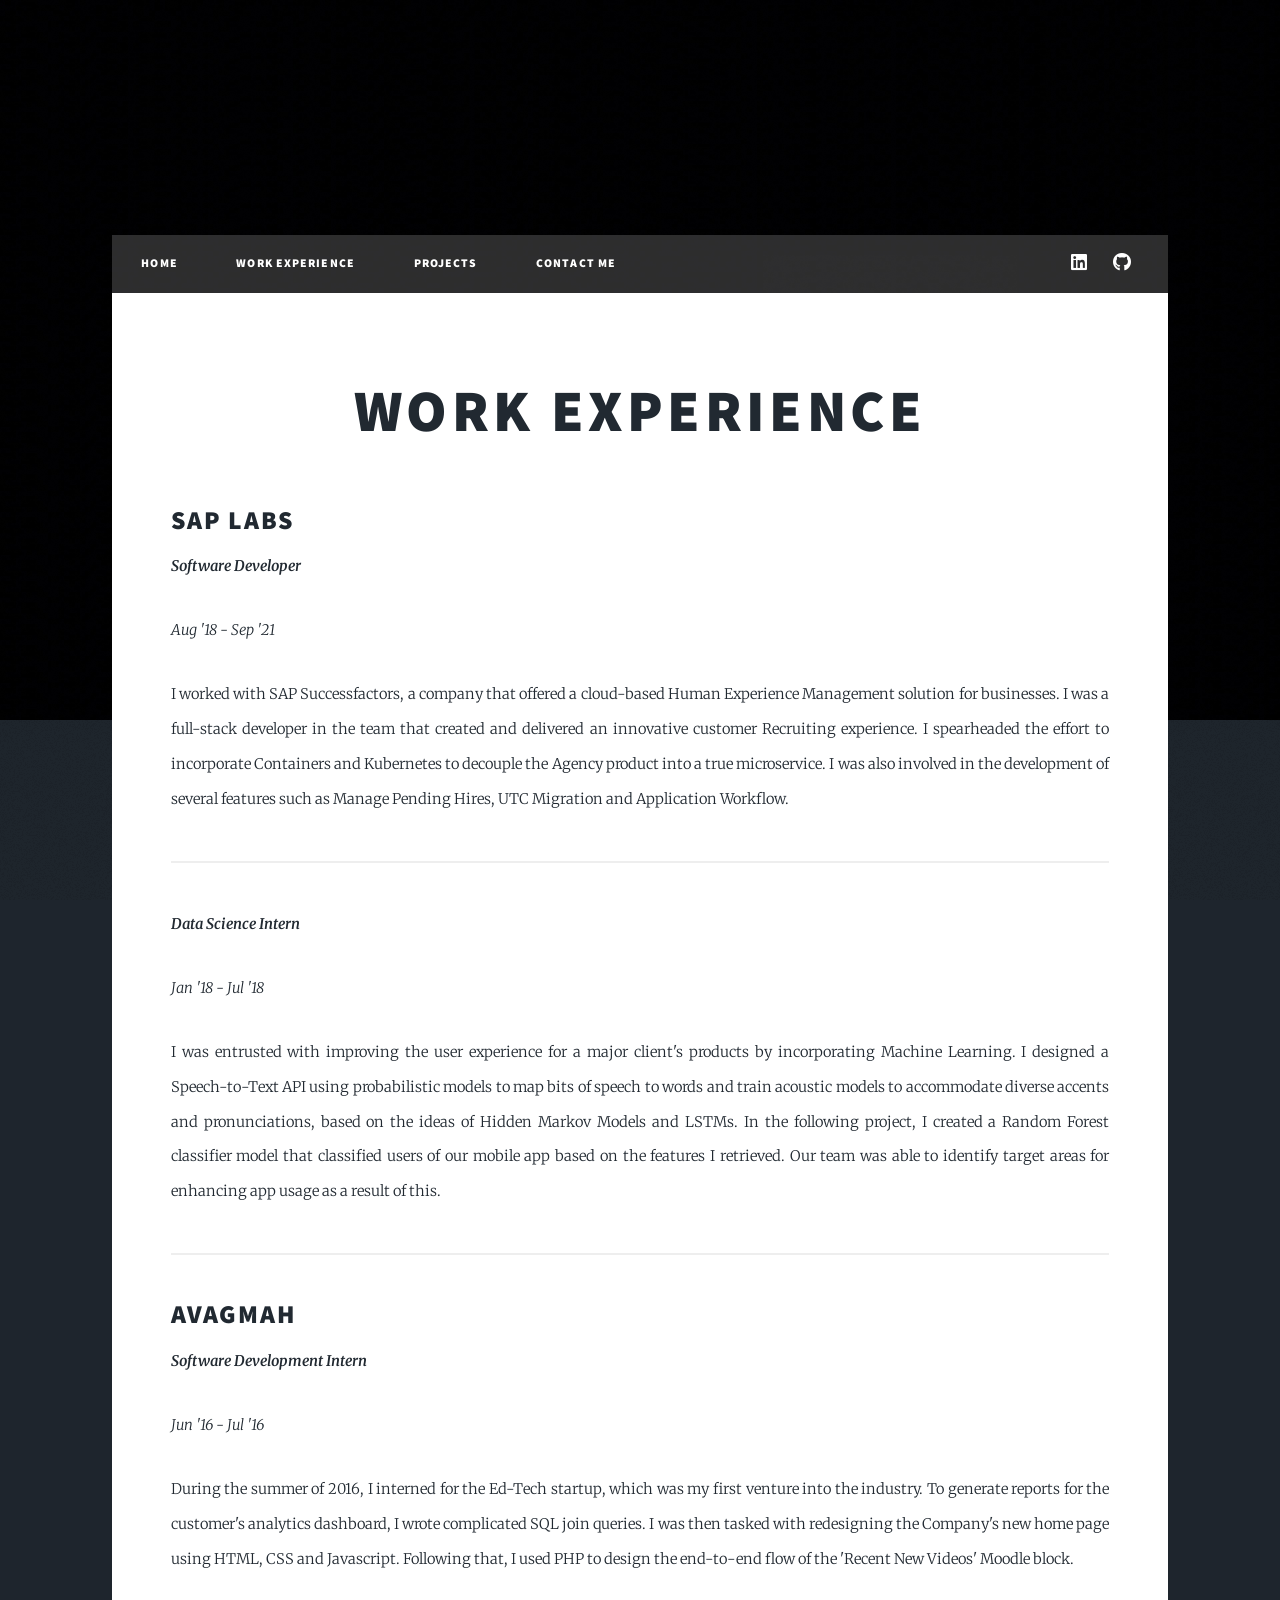
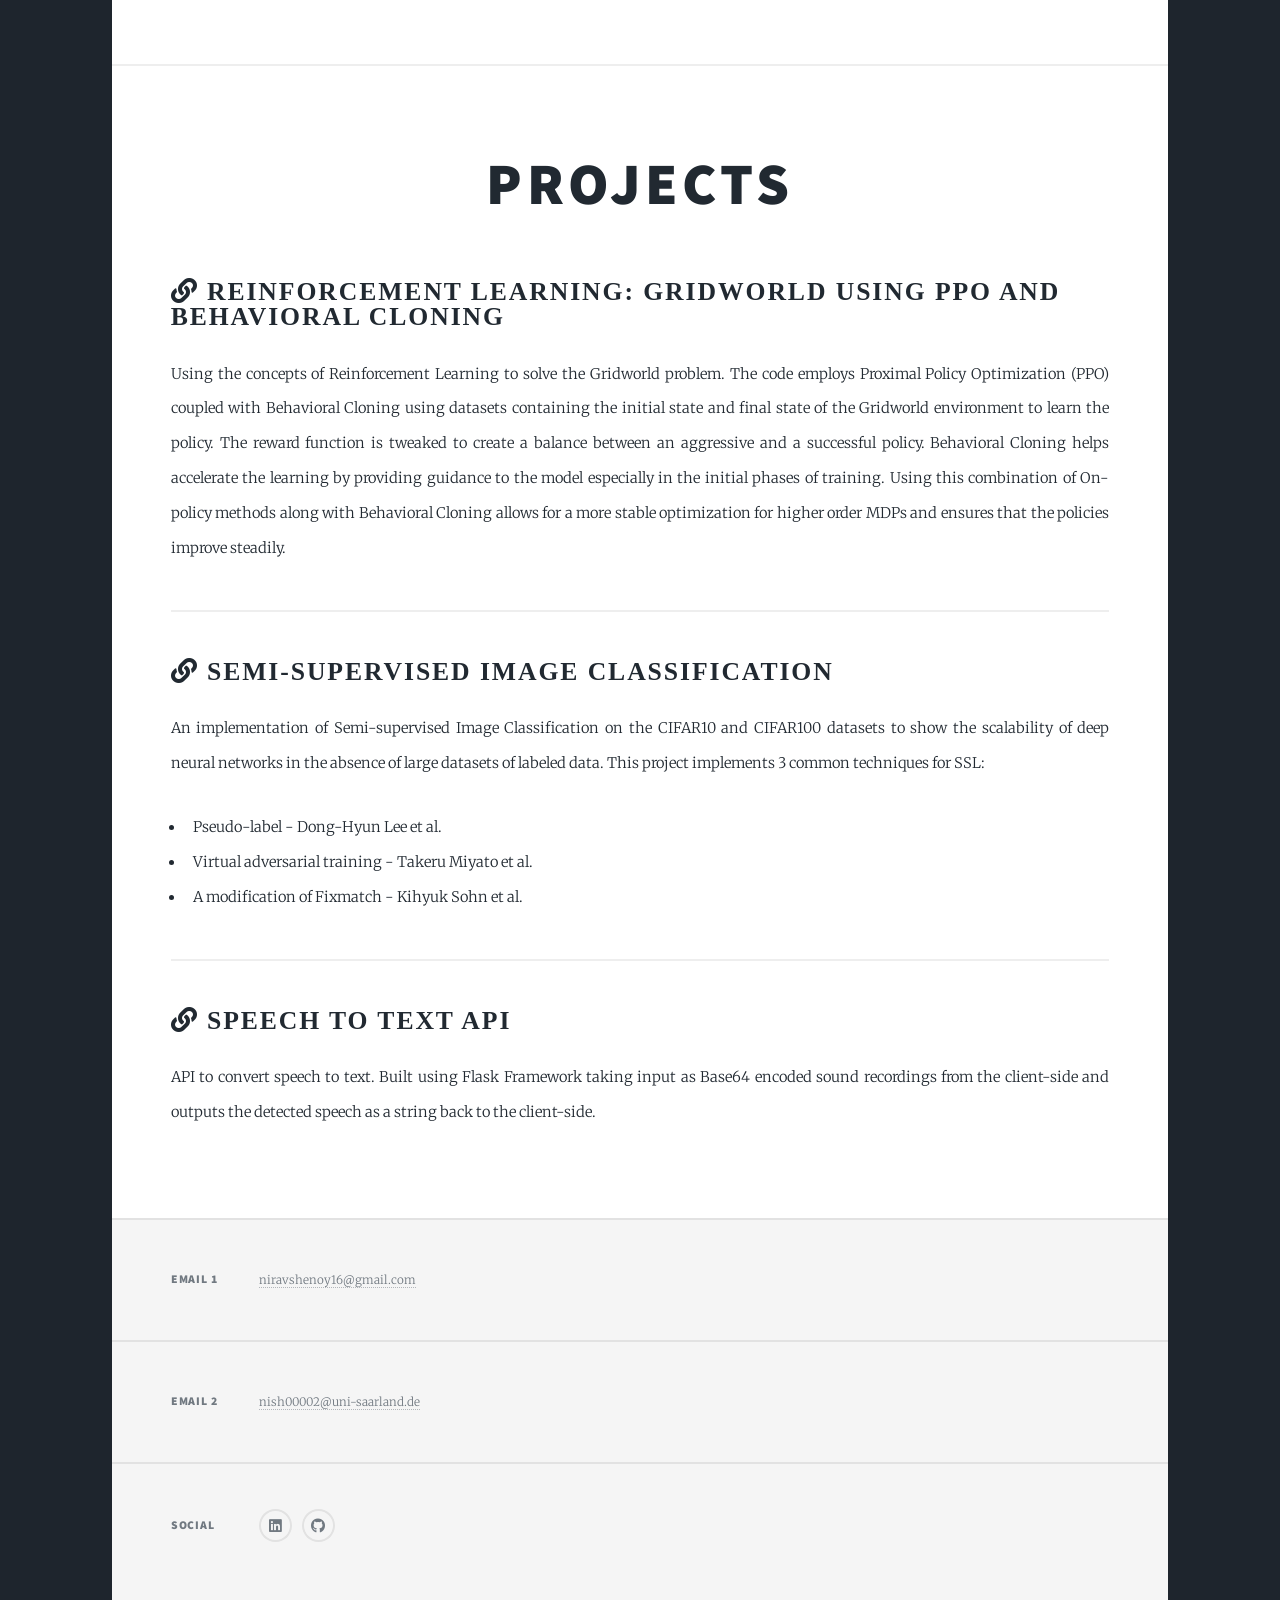
==== commit 7d14f8c1: "Updating Reinforcement Learning Project" ====
--- a/workandprojects.html
+++ b/workandprojects.html
@@ -82,7 +82,15 @@
 								<header class="major">
 									<h1>Projects</h1>
 								</header>
-								<h2><a href="https://github.com/niravShenoy/classification-cifar" class="scrolly fas fa-link"> Semi-Supervised Image Classification</a></h2>
+								<h2><a href="https://github.com/niravShenoy/reinforcement-learning" class="scrolly fas fa-link"> Reinforcement Learning: Gridworld using PPO and Behavioral Cloning</a></h2>
+									<p>Using the concepts of Reinforcement Learning to solve the Gridworld problem. 
+										The code employs Proximal Policy Optimization (PPO) coupled with Behavioral Cloning using datasets containing the initial state and final state of the Gridworld environment to learn the policy.
+										The reward function is tweaked to create a balance between an aggressive and a successful policy. 
+										Behavioral Cloning helps accelerate the learning by providing guidance to the model especially in the initial phases of training.
+										Using this combination of On-policy methods along with Behavioral Cloning allows for a more stable optimization for higher order MDPs and ensures that the policies improve steadily.
+									</p>
+								<hr />
+								<h2><a href="https://github.com/niravShenoy/semi-supervised-learning" class="scrolly fas fa-link"> Semi-Supervised Image Classification</a></h2>
 									<p>An implementation of Semi-supervised Image Classification on the CIFAR10 and CIFAR100 datasets to show the scalability of deep neural networks in the absence of large datasets of labeled data.
 										This project implements 3 common techniques for SSL:
 										<ul class="links">
@@ -134,4 +142,4 @@
 			<script src="assets/js/main.js"></script>
 
 	</body>
-</html>+</html>
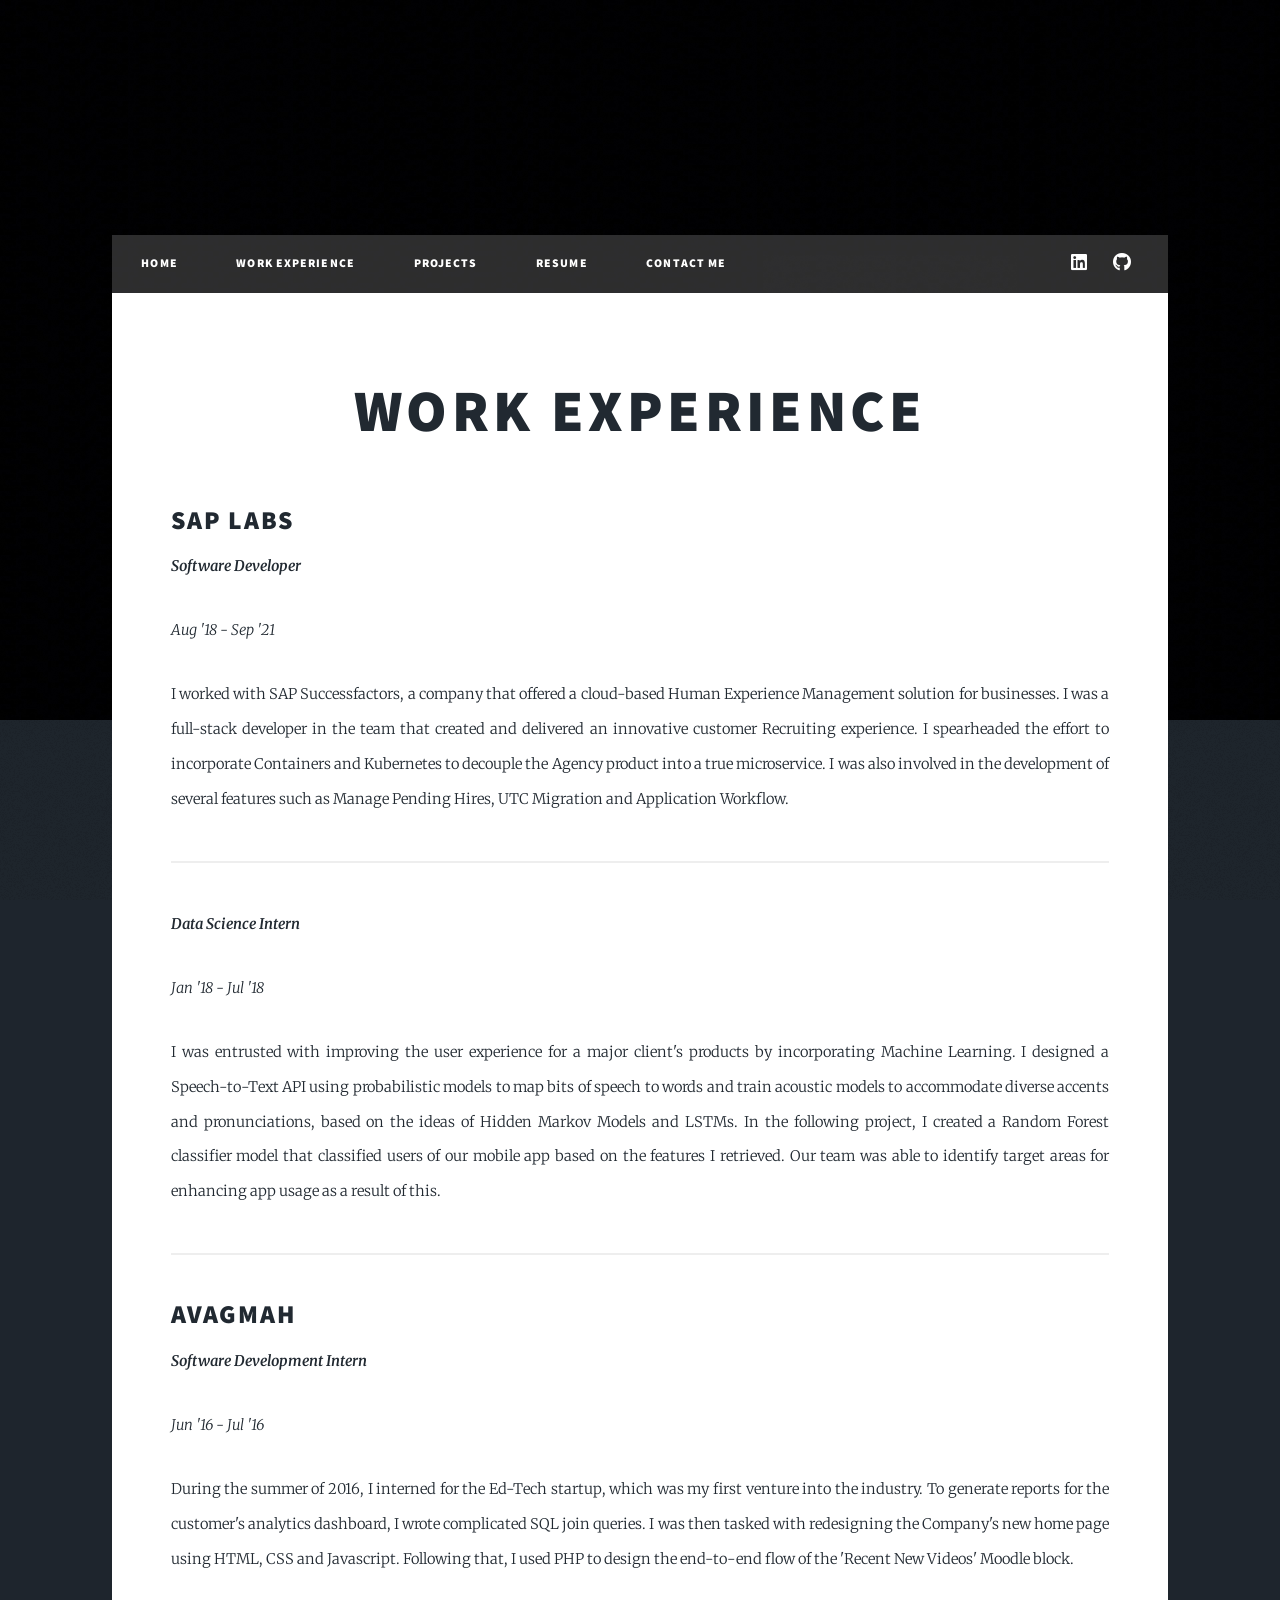
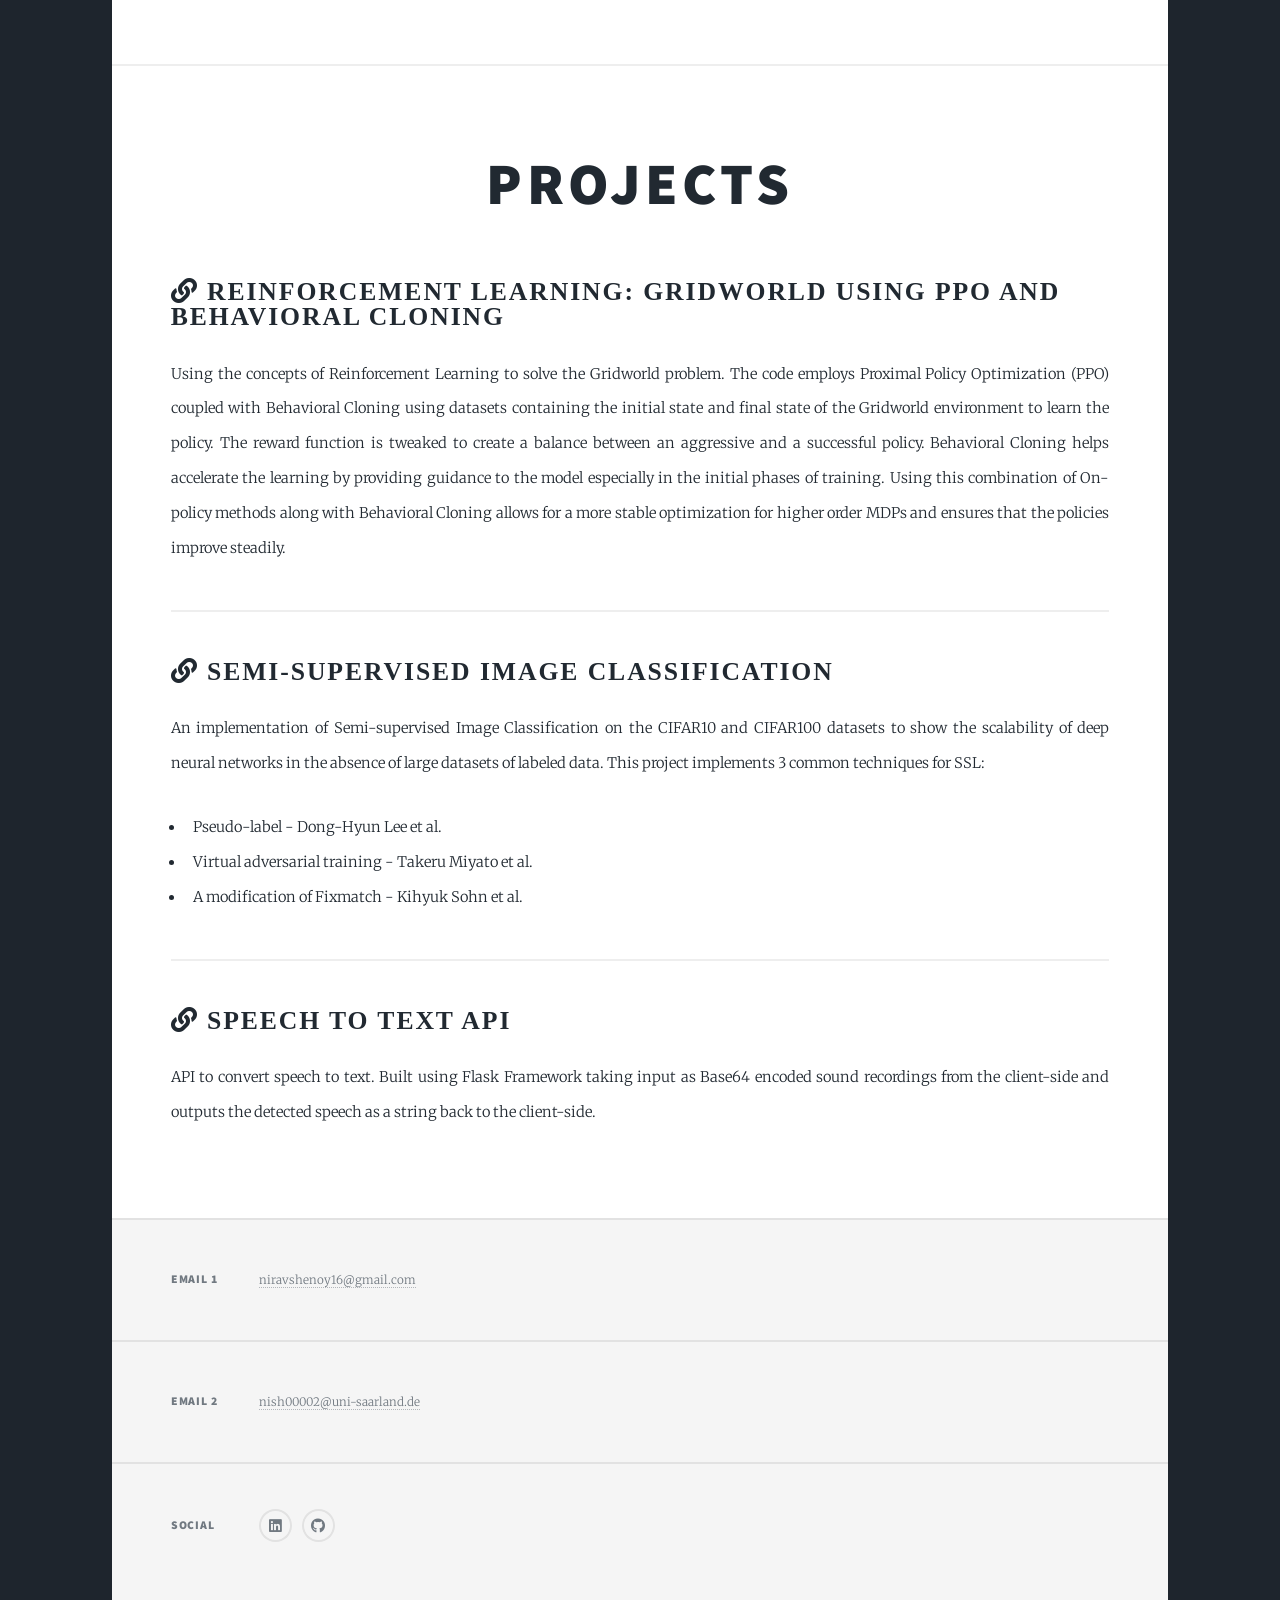
==== commit b1a7acd9: "Update Resume in Header for workandprojects.html" ====
--- a/workandprojects.html
+++ b/workandprojects.html
@@ -28,6 +28,7 @@
 						<li><a href="index.html">Home</a></li>
 						<li><a href="#workex" class="scrolly">Work Experience</a></li>
 						<li><a href="#projects" class="scrolly">Projects</a></li>
+						<li><a href="resources/Nirav_Shenoy_CV_2023_April.pdf">Resume</a></li>
 						<li><a href="#footer" class="scrolly">Contact Me</a></li>
 					</ul>
 					<ul class="icons">
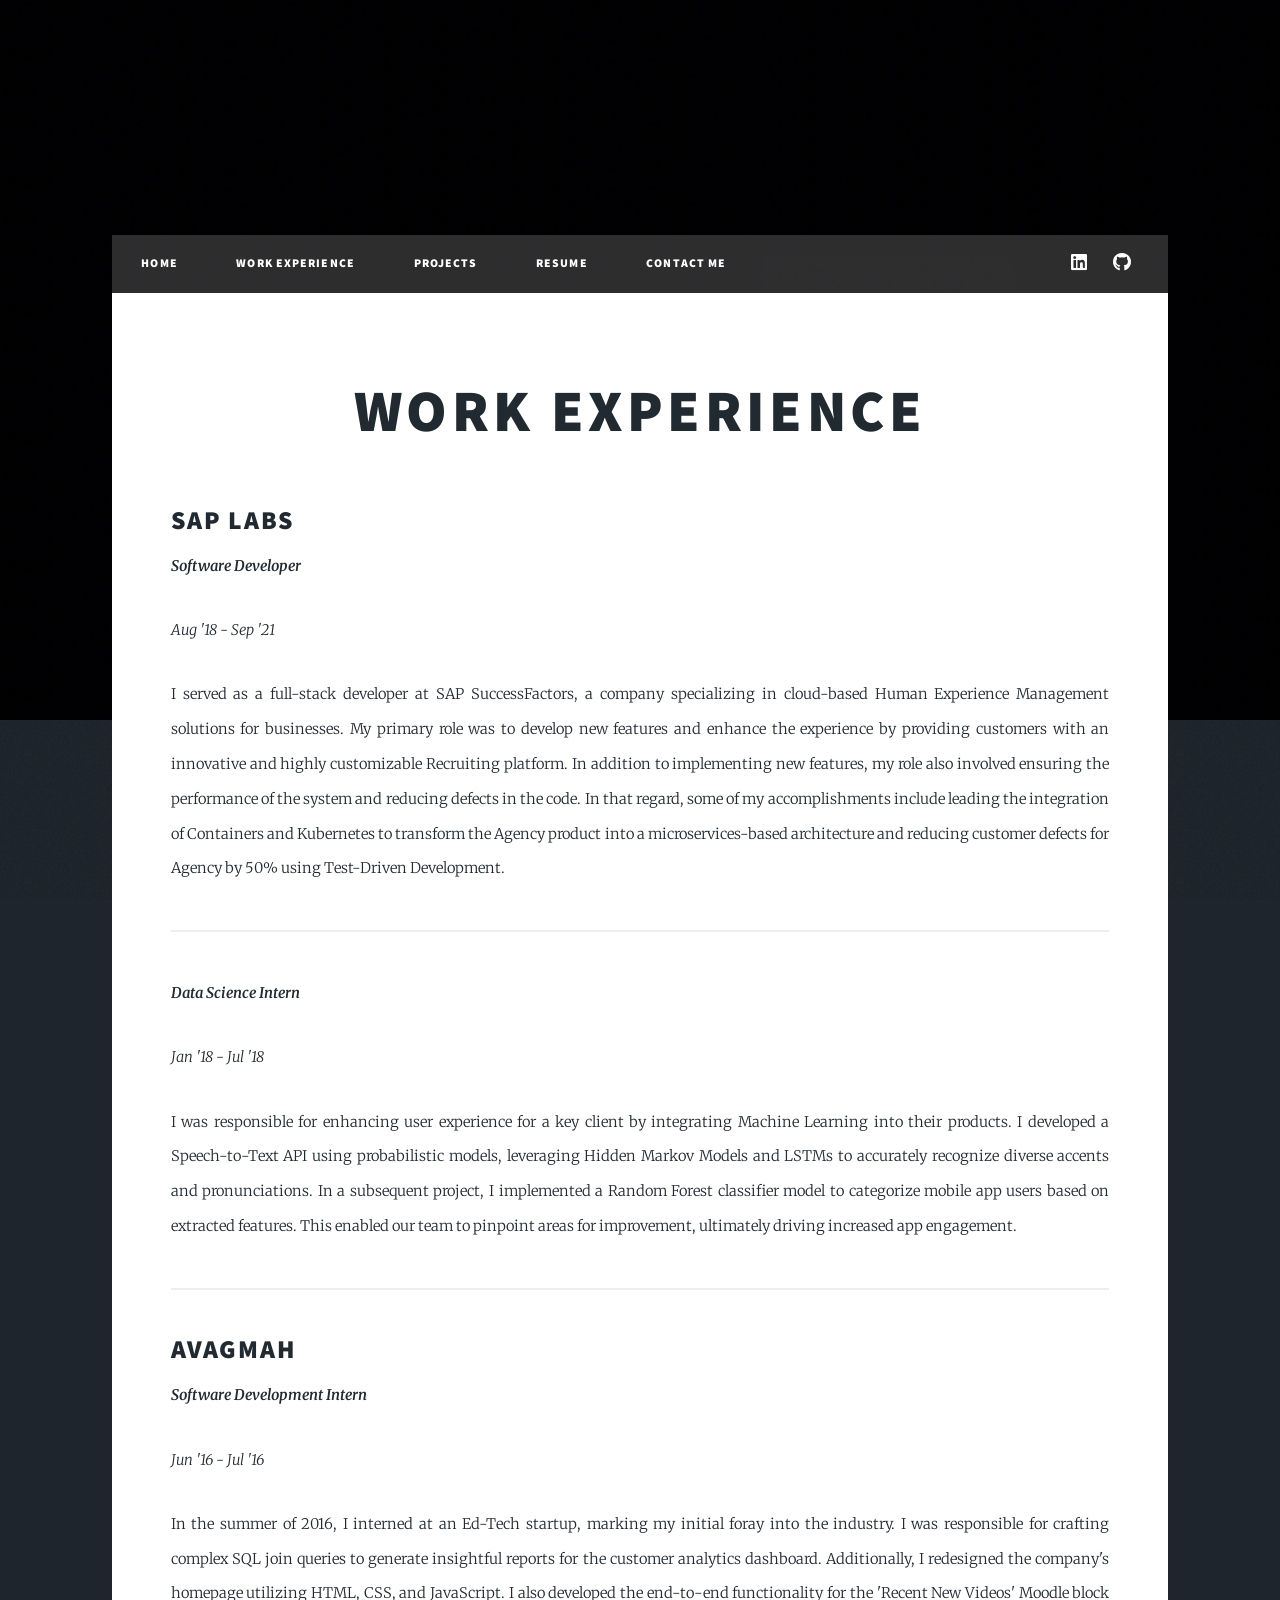
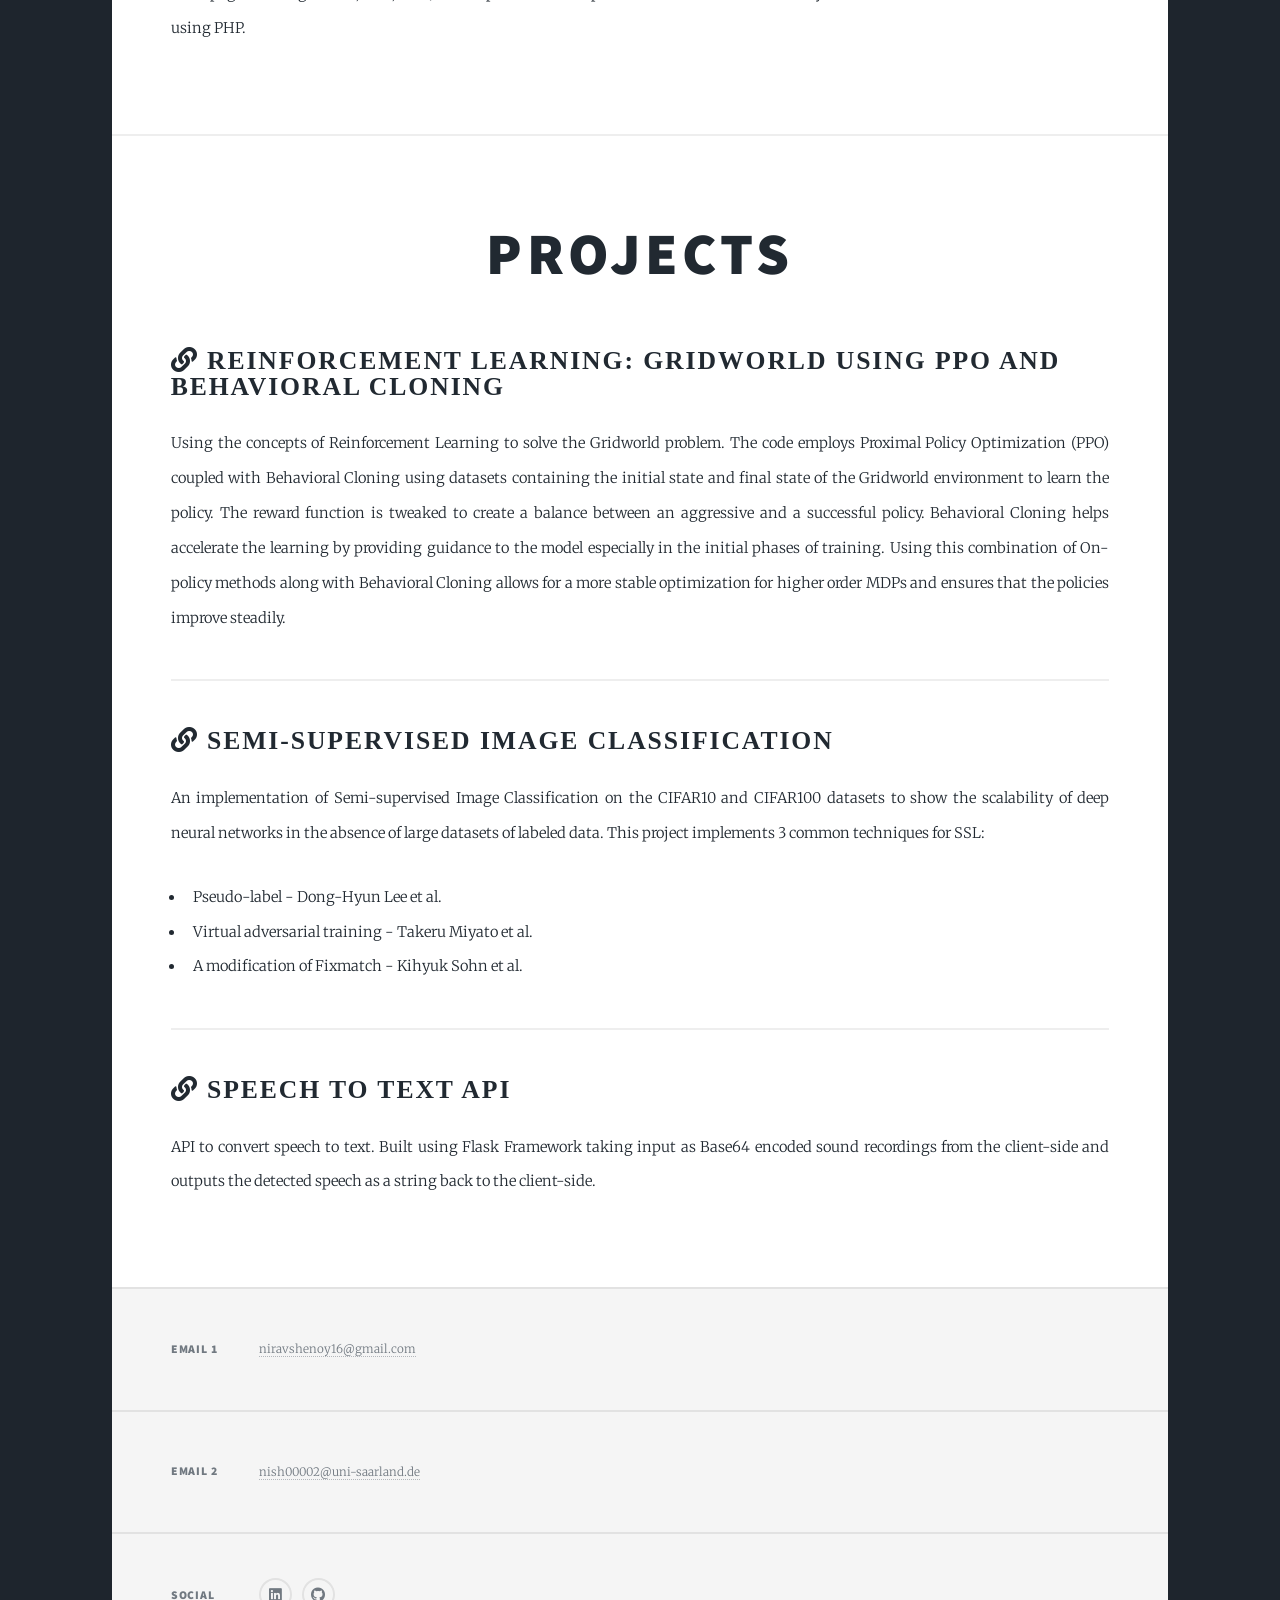
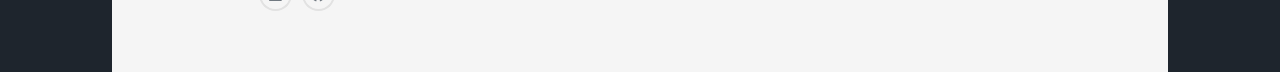
==== commit 53403406: "Rewriting the Work Experience section" ====
--- a/workandprojects.html
+++ b/workandprojects.html
@@ -50,10 +50,10 @@
 								<p><b>Software Developer</b></p>
 								<p>Aug '18 - Sep '21</p>
 							</header>
-							<p>I worked with SAP Successfactors, a company that offered a cloud-based Human Experience Management solution for businesses. 
-								I was a full-stack developer in the team that created and delivered an innovative customer Recruiting experience. 
-								I spearheaded the effort to incorporate Containers and Kubernetes to decouple the Agency product into a true microservice. 
-								I was also involved in the development of several features such as Manage Pending Hires, UTC Migration and Application Workflow.
+							<p>I served as a full-stack developer at SAP SuccessFactors, a company specializing in cloud-based Human Experience Management solutions for businesses. 
+								My primary role was to develop new features and enhance the experience by providing customers with an innovative and highly customizable Recruiting platform. 
+								In addition to implementing new features, my role also involved ensuring the performance of the system and reducing defects in the code. 
+								In that regard, some of my accomplishments include leading the integration of Containers and Kubernetes to transform the Agency product into a microservices-based architecture and reducing customer defects for Agency by 50% using Test-Driven Development. 
 							</p>
 							<hr/>
 							<header>
@@ -61,20 +61,22 @@
 								<p><b>Data Science Intern</b></p>
 								<p>Jan '18 - Jul '18</p>
 							</header>
-							<p>I was entrusted with improving the user experience for a major client's products by incorporating Machine Learning. 
-								I designed a Speech-to-Text API using probabilistic models to map bits of speech to words and train acoustic models to accommodate diverse accents and pronunciations, based on the ideas of Hidden Markov Models and LSTMs. 
-								In the following project, I created a Random Forest classifier model that classified users of our mobile app based on the features I retrieved. 
-								Our team was able to identify target areas for enhancing app usage as a result of this.</p>
+							<p>I was responsible for enhancing user experience for a key client by integrating Machine Learning into their products. 
+								I developed a Speech-to-Text API using probabilistic models, leveraging Hidden Markov Models and LSTMs to accurately recognize diverse accents and pronunciations. 
+								In a subsequent project, I implemented a Random Forest classifier model to categorize mobile app users based on extracted features. 
+								This enabled our team to pinpoint areas for improvement, ultimately driving increased app engagement.
+							</p>
 							<hr/>
 							<header>
 								<h2>Avagmah</h2>
 								<p><b>Software Development Intern</b></p>
 								<p>Jun '16 - Jul '16</p>
 							</header>
-							<p>During the summer of 2016, I interned for the Ed-Tech startup, which was my first venture into the industry. 
-								To generate reports for the customer's analytics dashboard, I wrote complicated SQL join queries. 
-								I was then tasked with redesigning the Company's new home page using HTML, CSS and Javascript. 
-								Following that, I used PHP to design the end-to-end flow of the 'Recent New Videos' Moodle block.</p>
+							<p>In the summer of 2016, I interned at an Ed-Tech startup, marking my initial foray into the industry. 
+								I was responsible for crafting complex SQL join queries to generate insightful reports for the customer analytics dashboard. 
+								Additionally, I redesigned the company's homepage utilizing HTML, CSS, and JavaScript. 
+								I also developed the end-to-end functionality for the 'Recent New Videos' Moodle block using PHP.
+							</p>
 						</article>
 
 					<!-- Posts -->
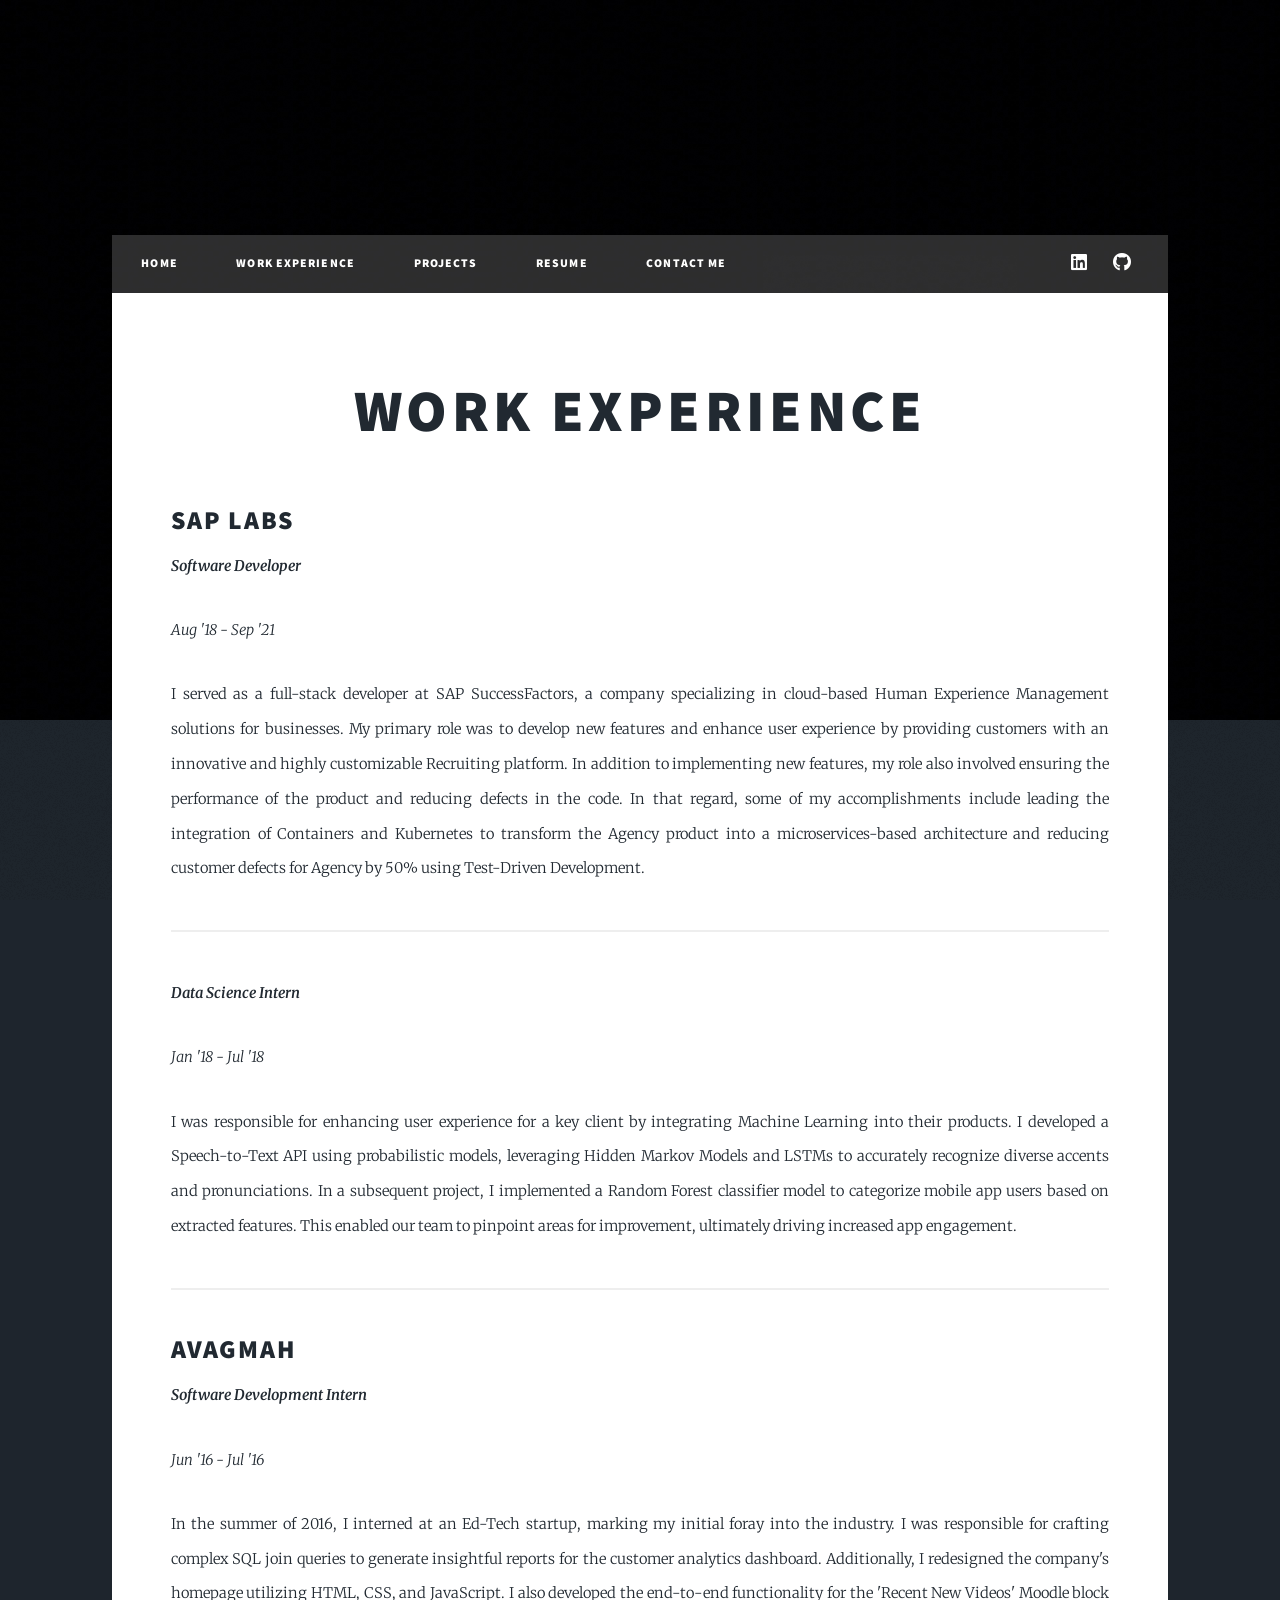
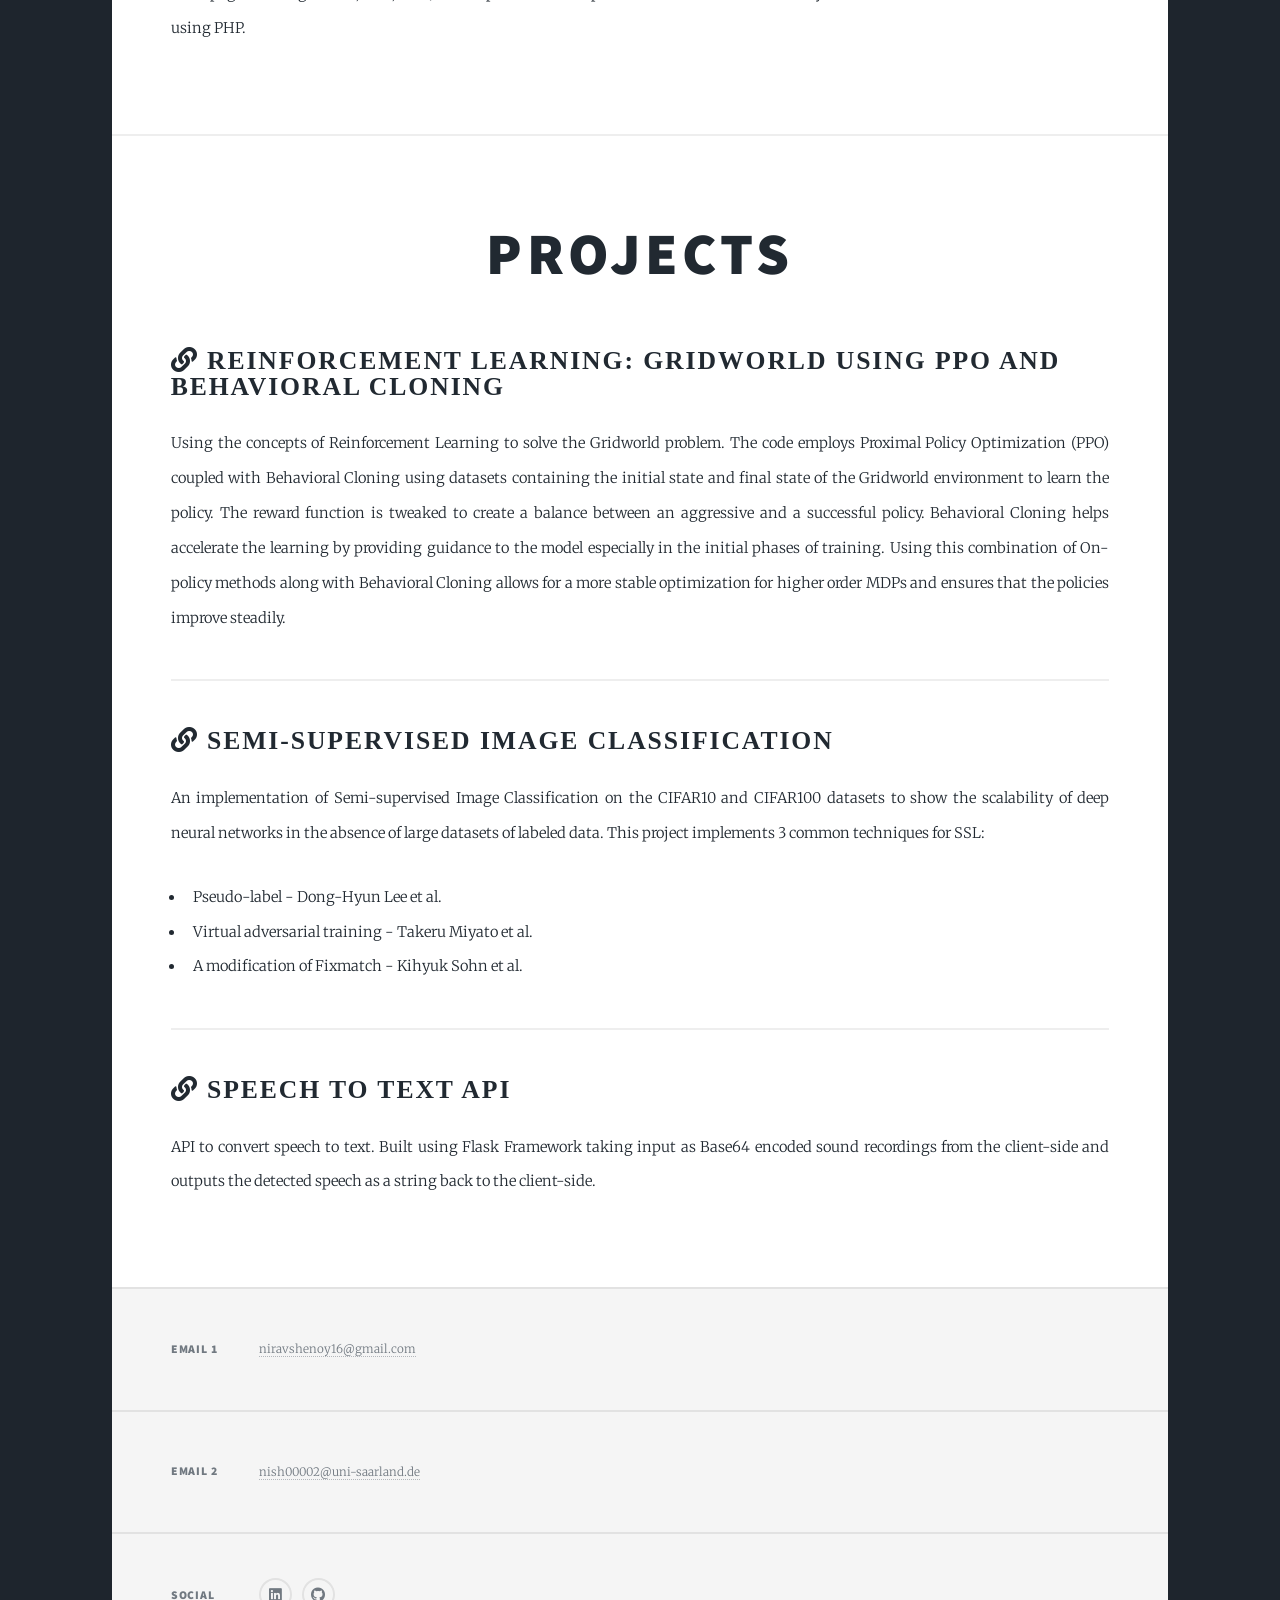
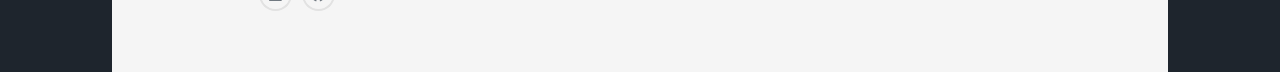
==== commit 2bc76474: "Update workandprojects.html" ====
--- a/workandprojects.html
+++ b/workandprojects.html
@@ -51,8 +51,8 @@
 								<p>Aug '18 - Sep '21</p>
 							</header>
 							<p>I served as a full-stack developer at SAP SuccessFactors, a company specializing in cloud-based Human Experience Management solutions for businesses. 
-								My primary role was to develop new features and enhance the experience by providing customers with an innovative and highly customizable Recruiting platform. 
-								In addition to implementing new features, my role also involved ensuring the performance of the system and reducing defects in the code. 
+								My primary role was to develop new features and enhance user experience by providing customers with an innovative and highly customizable Recruiting platform. 
+								In addition to implementing new features, my role also involved ensuring the performance of the product and reducing defects in the code. 
 								In that regard, some of my accomplishments include leading the integration of Containers and Kubernetes to transform the Agency product into a microservices-based architecture and reducing customer defects for Agency by 50% using Test-Driven Development. 
 							</p>
 							<hr/>
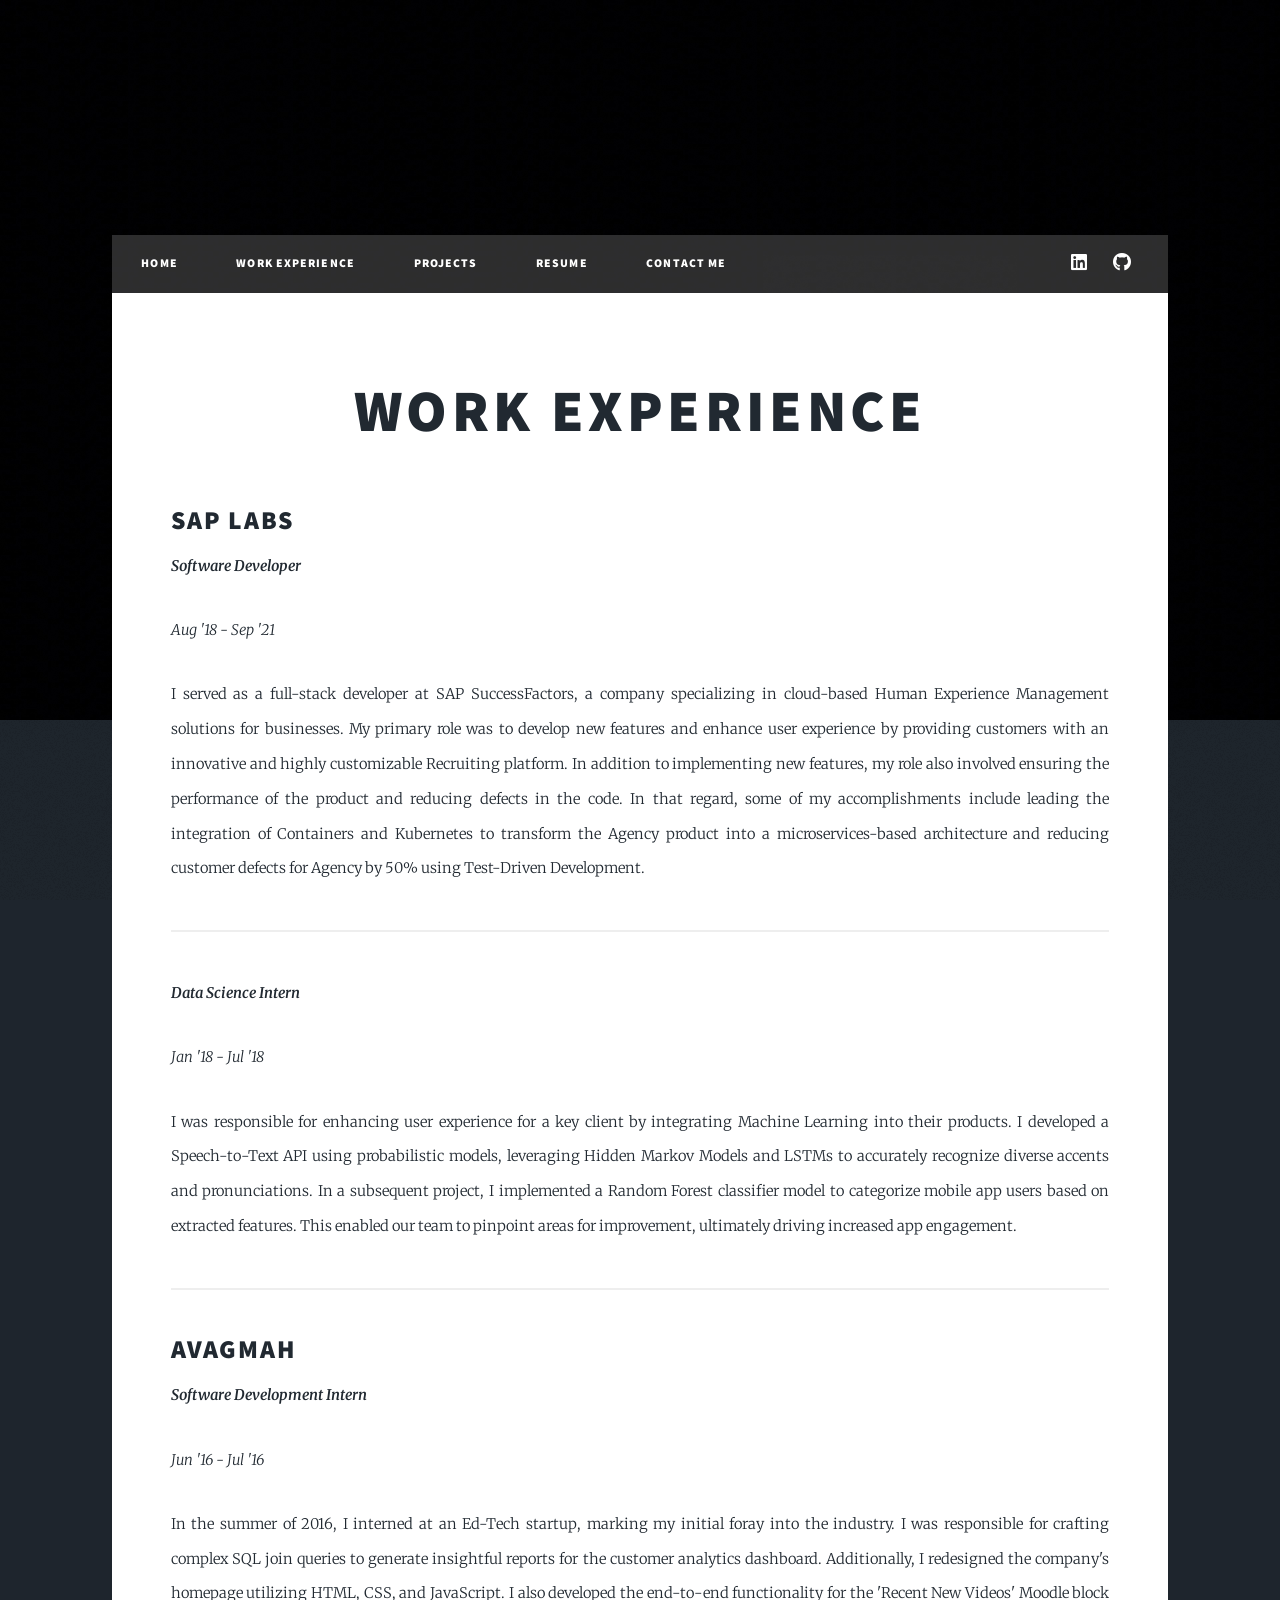
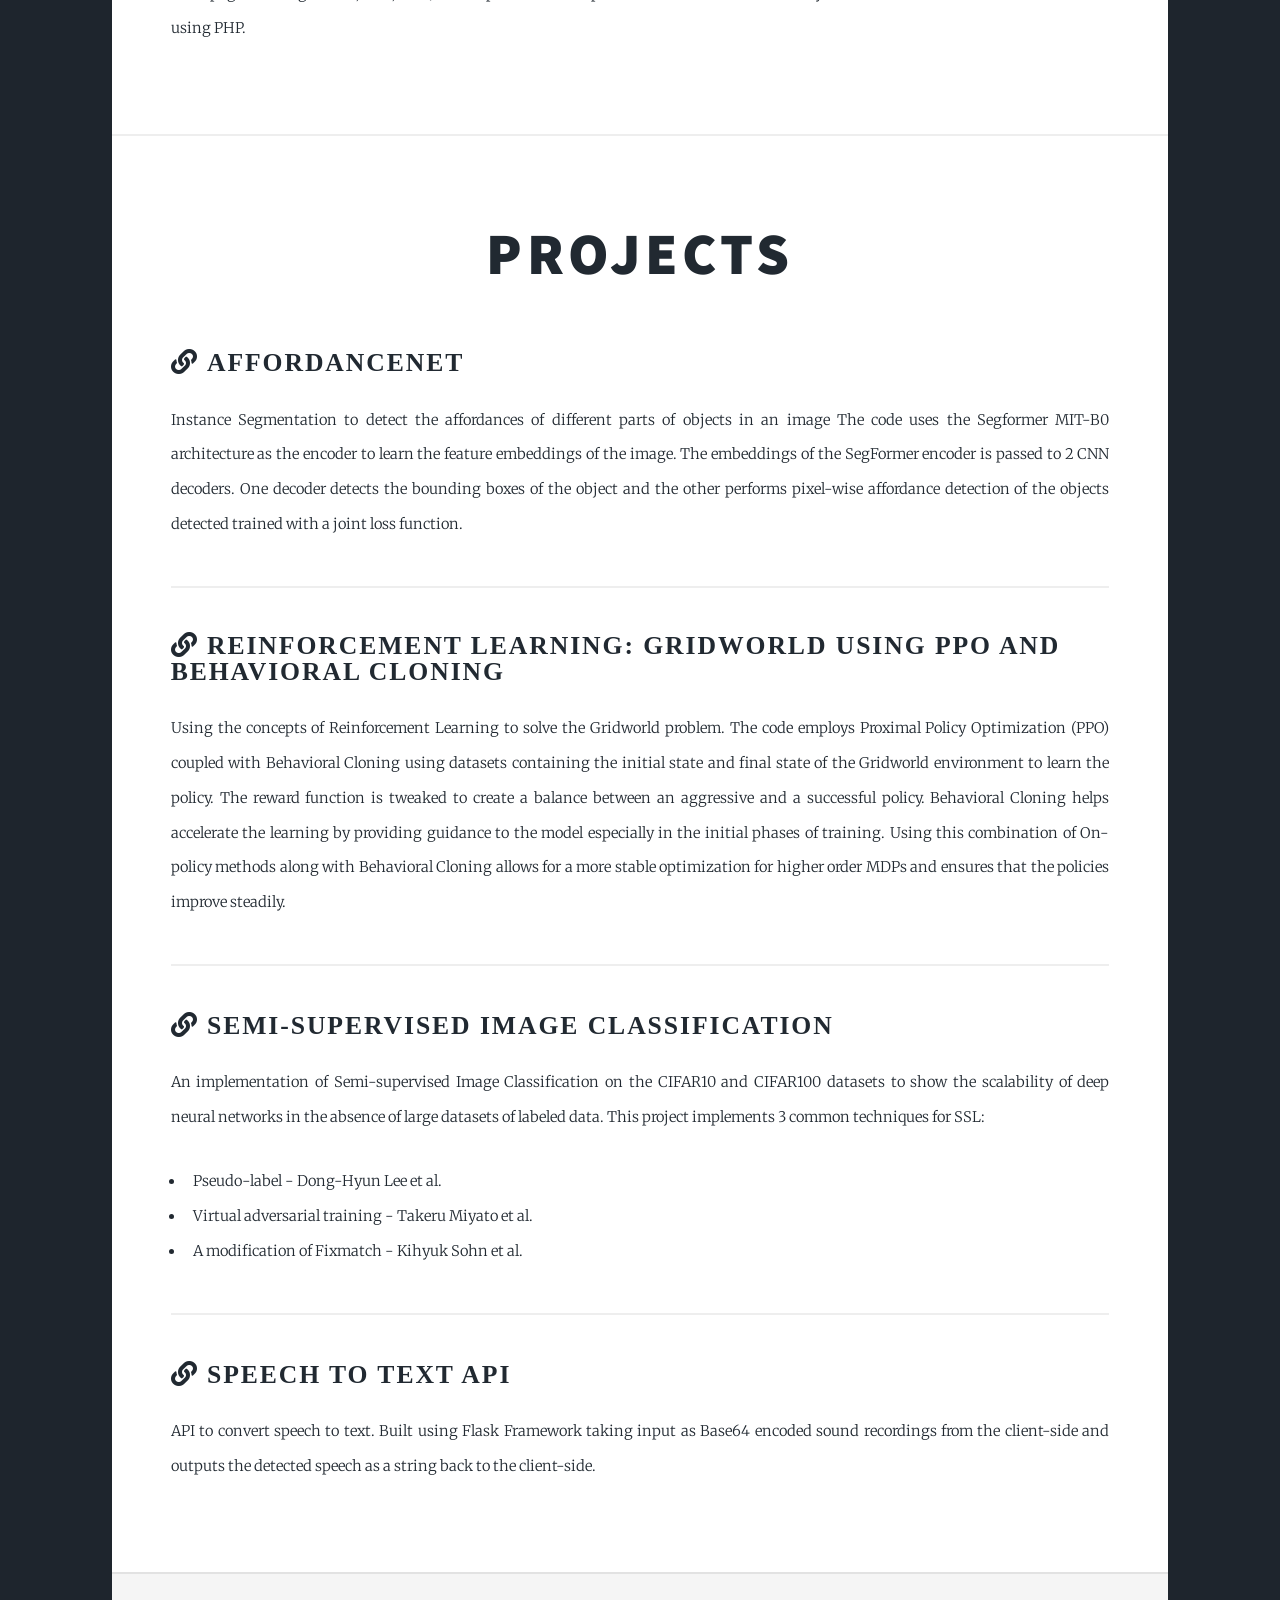
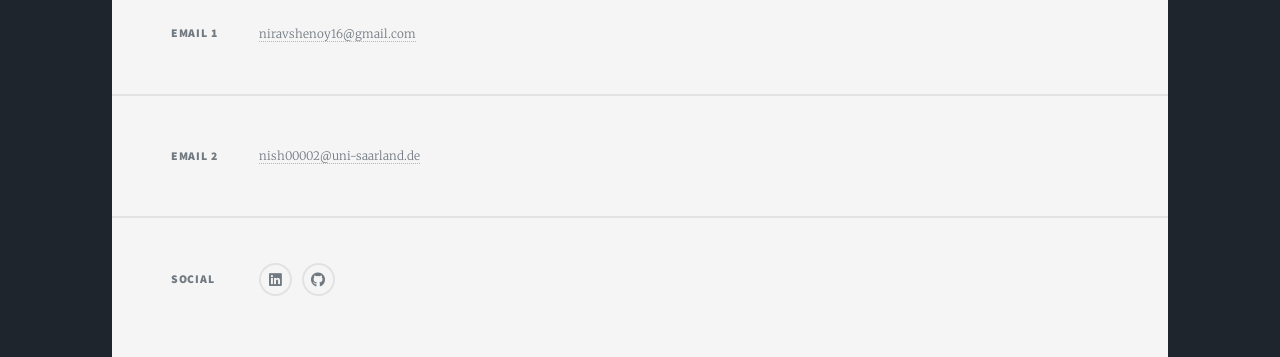
==== commit 185958d2: "Update workandprojects.html Adding AffordanceNet" ====
--- a/workandprojects.html
+++ b/workandprojects.html
@@ -85,6 +85,12 @@
 								<header class="major">
 									<h1>Projects</h1>
 								</header>
+								<h2><a href="https://github.com/niravShenoy/affordanceNet" class="scrolly fas fa-link"> AffordanceNet</a></h2>
+									<p>Instance Segmentation to detect the affordances of different parts of objects in an image 
+										The code uses the Segformer MIT-B0 architecture as the encoder to learn the feature embeddings of the image. 
+										The embeddings of the SegFormer encoder is passed to 2 CNN decoders. One decoder detects the bounding boxes of the object and the other performs pixel‑wise affordance detection of the objects detected trained with a joint loss function.
+									</p>
+								<hr />
 								<h2><a href="https://github.com/niravShenoy/reinforcement-learning" class="scrolly fas fa-link"> Reinforcement Learning: Gridworld using PPO and Behavioral Cloning</a></h2>
 									<p>Using the concepts of Reinforcement Learning to solve the Gridworld problem. 
 										The code employs Proximal Policy Optimization (PPO) coupled with Behavioral Cloning using datasets containing the initial state and final state of the Gridworld environment to learn the policy.
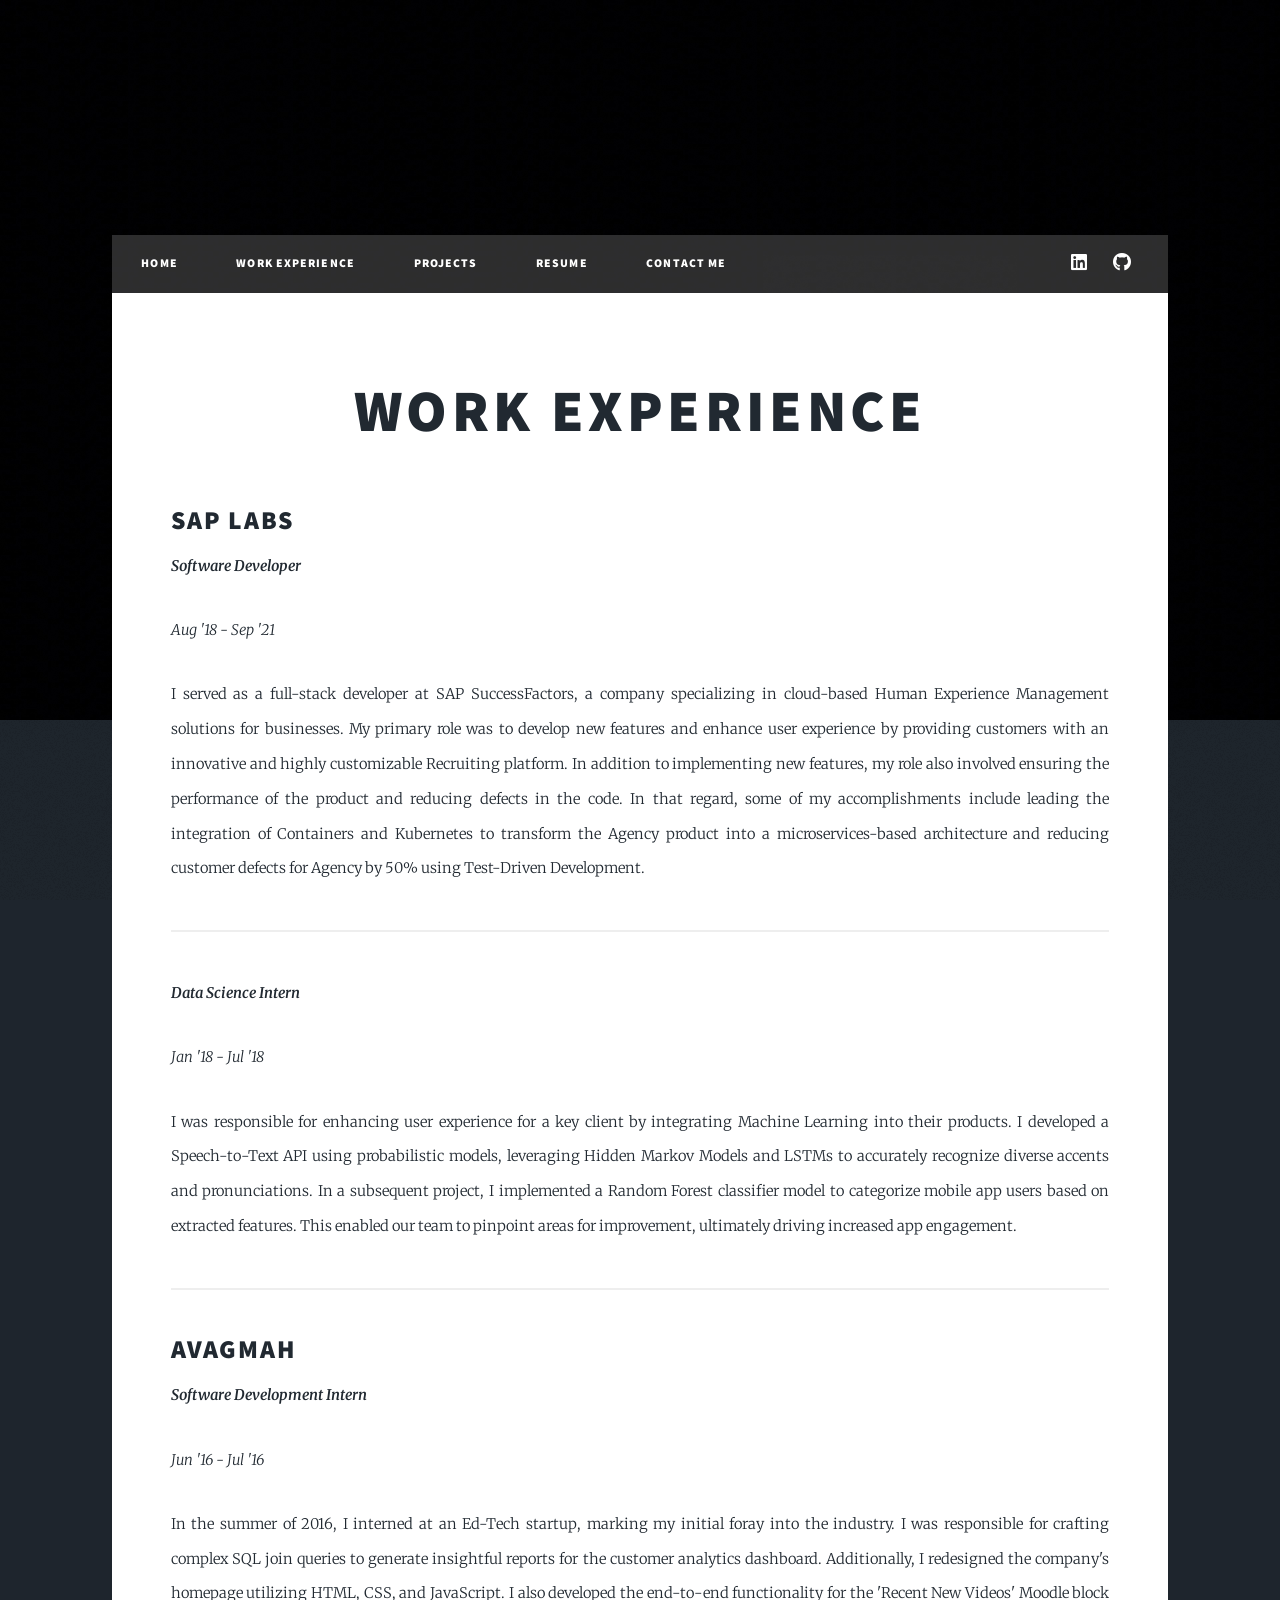
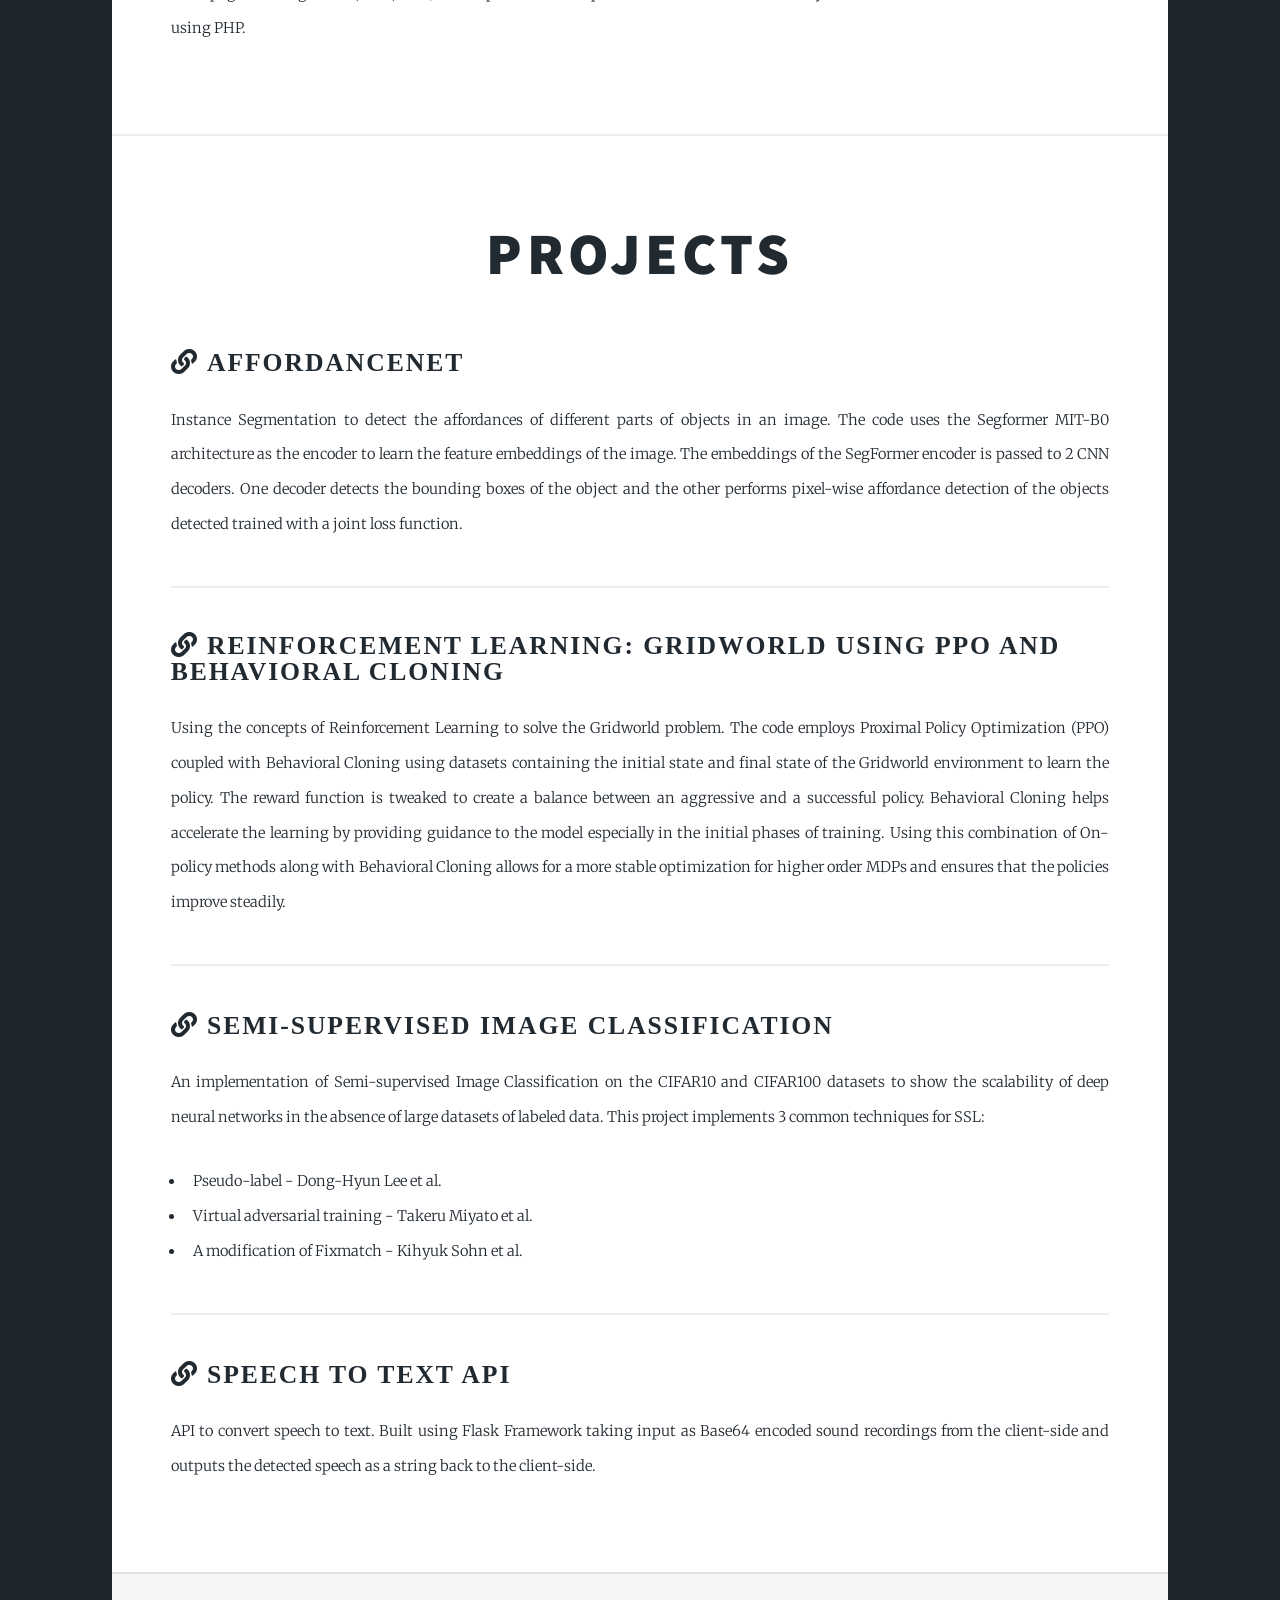
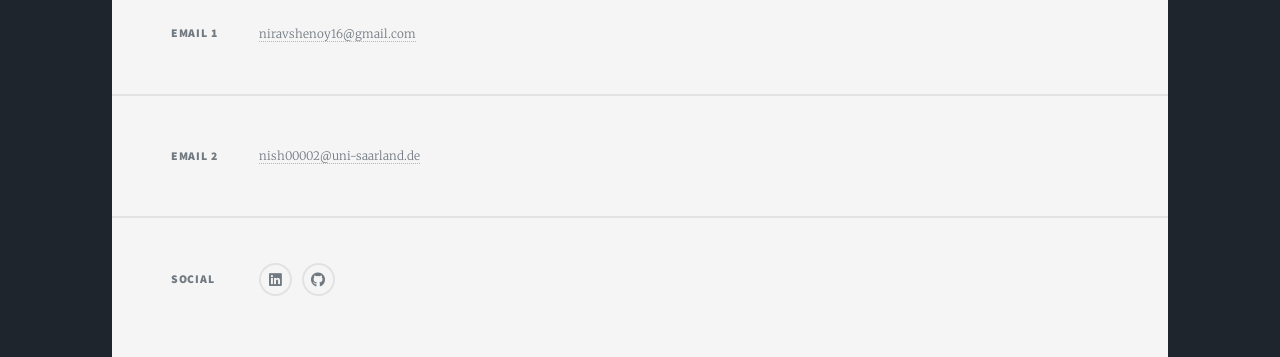
==== commit f126e839: "Update workandprojects.html" ====
--- a/workandprojects.html
+++ b/workandprojects.html
@@ -86,7 +86,7 @@
 									<h1>Projects</h1>
 								</header>
 								<h2><a href="https://github.com/niravShenoy/affordanceNet" class="scrolly fas fa-link"> AffordanceNet</a></h2>
-									<p>Instance Segmentation to detect the affordances of different parts of objects in an image 
+									<p>Instance Segmentation to detect the affordances of different parts of objects in an image. 
 										The code uses the Segformer MIT-B0 architecture as the encoder to learn the feature embeddings of the image. 
 										The embeddings of the SegFormer encoder is passed to 2 CNN decoders. One decoder detects the bounding boxes of the object and the other performs pixel‑wise affordance detection of the objects detected trained with a joint loss function.
 									</p>
